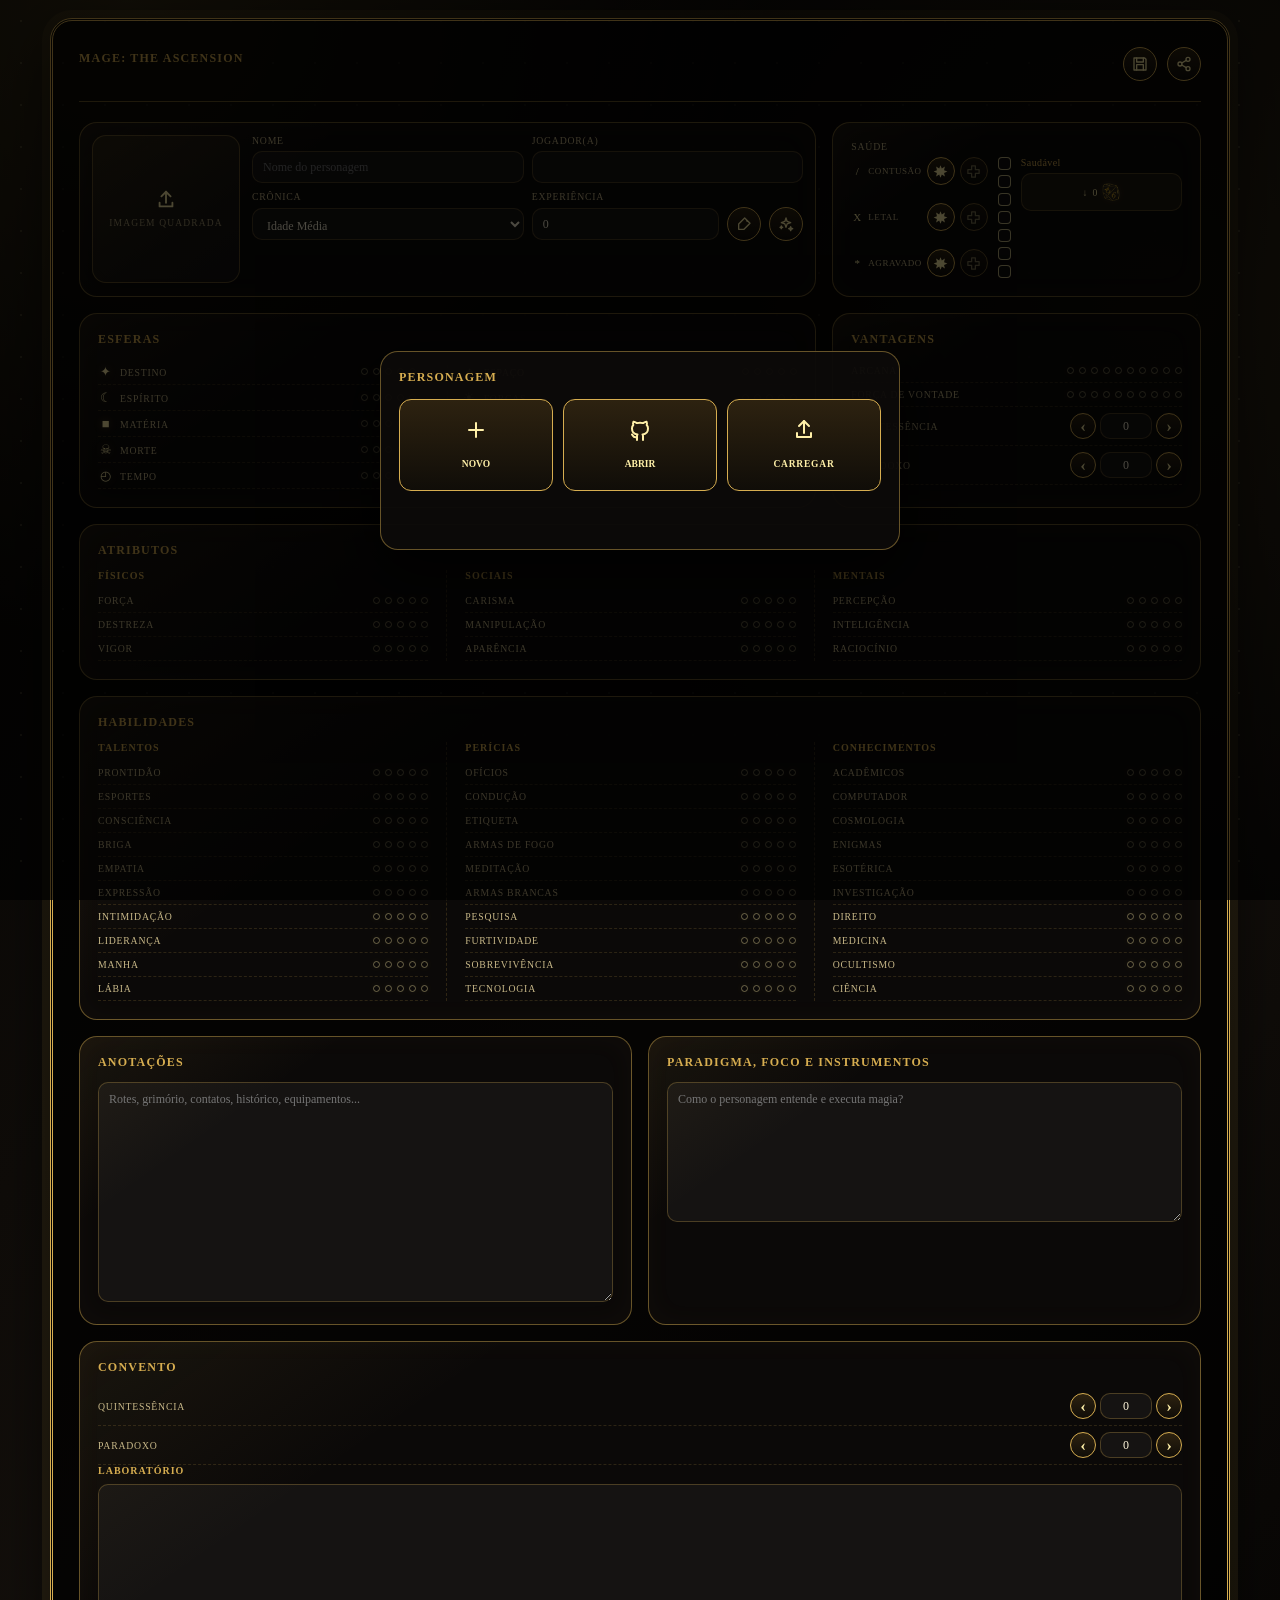
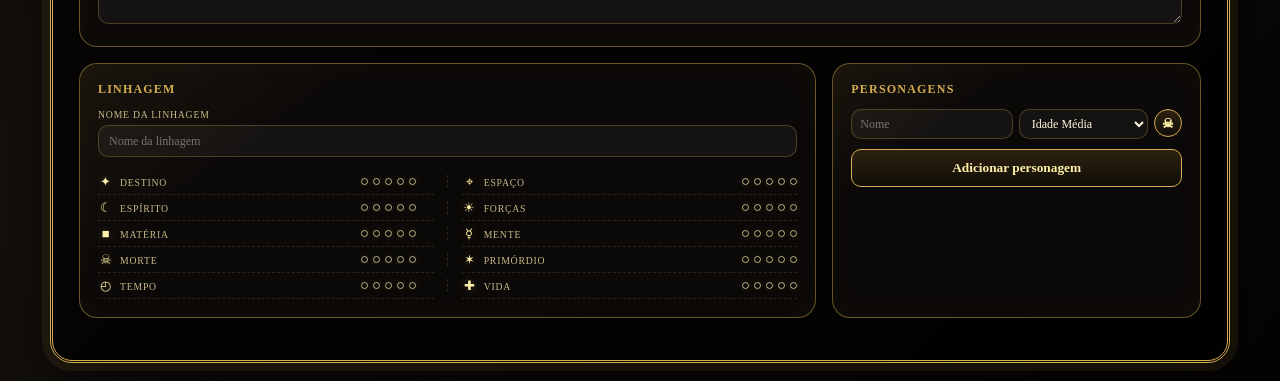
==== index.html @ 2464c5c6 "add squared image" ====
<!DOCTYPE html>
<html lang="pt-BR">
<head>
  <meta charset="UTF-8" />
  <meta name="viewport" content="width=device-width, initial-scale=1.0" />
  <title>Ficha Editável - Mage: The Ascension</title>
  <link rel="stylesheet" href="style.css" />
</head>
<body>
  <main class="sheet" id="sheet">
    <header class="hero">
      <div>
        <h2>Mage: The Ascension</h2>
      </div>
      <div class="actions no-print">
        <button id="saveBtn" class="icon-btn" type="button" aria-label="Salvar ficha" title="Salvar ficha">
          <svg viewBox="0 0 24 24" aria-hidden="true">
            <path d="M5 3h14l2 2v16H3V3h2z"></path>
            <path d="M7 3v6h10V3"></path>
            <path d="M7 21v-8h10v8"></path>
          </svg>
        </button>
        <button id="githubUploadBtn" class="icon-btn" type="button" aria-label="Enviar para GitHub" title="Enviar para GitHub">
          <svg viewBox="0 0 24 24" aria-hidden="true">
            <circle cx="18" cy="5" r="3"></circle>
            <circle cx="6" cy="12" r="3"></circle>
            <circle cx="18" cy="19" r="3"></circle>
            <path d="m8.6 10.5 6.8-4"></path>
            <path d="m8.6 13.5 6.8 4"></path>
          </svg>
        </button>
        <button id="commitAiPreviewBtn" class="icon-btn ai-preview-action" type="button" aria-label="Confirmar alterações sugeridas" title="Confirmar alterações sugeridas" hidden>
          <svg viewBox="0 0 24 24" aria-hidden="true">
            <path d="M20 6 9 17l-5-5"></path>
          </svg>
        </button>
        <button id="rollbackAiPreviewBtn" class="icon-btn ai-preview-action" type="button" aria-label="Desfazer alterações sugeridas" title="Desfazer alterações sugeridas" hidden>
          <svg viewBox="0 0 24 24" aria-hidden="true">
            <path d="M3 7v6h6"></path>
            <path d="M21 17a9 9 0 0 0-15-6.7L3 13"></path>
          </svg>
        </button>
        <!-- <button id="clearBtn" type="button">Limpar</button> -->
      </div>
    </header>

    <section class="grid identity-health">
      <div class="panel identity">
        <section class="character-photo" aria-label="Imagem quadrada do personagem">
          <div id="characterImagePicker" class="character-photo-frame" role="button" tabindex="0" aria-label="Enviar imagem do personagem" title="Enviar imagem do personagem">
            <img id="characterImagePreview" alt="Imagem do personagem" hidden />
            <span id="characterImagePlaceholder" class="character-image-placeholder" aria-hidden="true">
              <svg viewBox="0 0 24 24" aria-hidden="true">
                <path d="M12 3v12"></path>
                <path d="m7 8 5-5 5 5"></path>
                <path d="M5 15v4h14v-4"></path>
              </svg>
              <span>Imagem quadrada</span>
            </span>
            <button id="removeCharacterImageBtn" class="character-photo-remove no-print" type="button" aria-label="Remover imagem" aria-controls="characterImageRemoveModal" title="Remover imagem" hidden>×</button>
          </div>
          <input id="characterImageInput" class="character-photo-input" type="file" accept="image/*" />
        </section>
        <div class="identity-fields">
          <label>Nome<input data-field="identity.name" placeholder="Nome do personagem" required /></label>
          <label>Jogador(a)<input data-field="identity.player" /></label>
          <label>Crônica
            <select data-field="identity.chronicle">
              <option value="Idade Média">Idade Média</option>
              <option value="Urbana">Urbano</option>
              <option value="Futurista">Futurista</option>
            </select>
          </label>
          <label><span id="resourceLabel">Experiência</span>
            <span class="experience-control">
              <input id="experienceInput" data-field="identity.experience" data-number-default="0" type="number" min="0" step="1" value="0" inputmode="numeric" />
              <button id="levelEditBtn" class="icon-btn level-edit-btn no-print" type="button" aria-label="Editar níveis" title="Editar níveis">
                <svg viewBox="0 0 24 24" aria-hidden="true">
                  <path d="m12 20 9-9-8-8-9 9v8h8z"></path>
                  <path d="m16 7 1 1"></path>
                </svg>
              </button>
              <button id="aiIntegrationBtn" class="icon-btn ai-integration-btn no-print" type="button" aria-label="Integração de IA" title="Integração de IA">
                <svg viewBox="0 0 24 24" aria-hidden="true">
                  <path d="M12 3l1.7 5.2L19 10l-5.3 1.8L12 17l-1.7-5.2L5 10l5.3-1.8L12 3z"></path>
                  <path d="M19 16l.7 2.1L22 19l-2.3.9L19 22l-.7-2.1L16 19l2.3-.9L19 16z"></path>
                  <path d="M5 15l.5 1.5L7 17l-1.5.5L5 19l-.5-1.5L3 17l1.5-.5L5 15z"></path>
                </svg>
              </button>
            </span>
          </label>
        </div>
      </div>
      <div class="panel health-panel">
      <label><span class="health-title">Saúde</span>
        <span class="health-control">
          <span id="healthDamageButtons" class="health-damage-buttons no-print"></span>
          <span id="healthBoxes" class="health-boxes" aria-label="Dano de saude"></span>
          <span class="health-summary">
            <span id="healthStatus" class="health-status">Saudável</span>
            <span id="healthPenalty" class="health-penalty">0</span>
          </span>
        </span>
      </label>
      </div>
    </section>

    <section class="panel creation-panel no-print" id="creationPanel" hidden>
      <h2>Criação</h2>
      <div class="creation-controls">
        <label>Atributos Primária<select id="attributePrimary" data-priority-kind="attributes" data-priority-rank="primary"></select></label>
        <label>Atributos Secundária<select id="attributeSecondary" data-priority-kind="attributes" data-priority-rank="secondary"></select></label>
        <label>Atributos Terciária<select id="attributeTertiary" data-priority-kind="attributes" data-priority-rank="tertiary"></select></label>
        <label>Habilidades Primário<select id="abilityPrimary" data-priority-kind="abilities" data-priority-rank="primary"></select></label>
        <label>Habilidades Secundário<select id="abilitySecondary" data-priority-kind="abilities" data-priority-rank="secondary"></select></label>
        <label>Habilidades Terciário<select id="abilityTertiary" data-priority-kind="abilities" data-priority-rank="tertiary"></select></label>
      </div>
      <div class="creation-summary" id="creationSummary"></div>
    </section>

    <section class="grid spheres-advantages">
      <div class="panel">
        <h2>Esferas</h2>
        <div class="sphere-grid">
          <div data-dots="spheres.fate" data-label="Destino"></div>
          <div data-dots="spheres.space" data-label="Espaço"></div>
          <div data-dots="spheres.spirit" data-label="Espírito"></div>
          <div data-dots="spheres.forces" data-label="Forças"></div>
          <div data-dots="spheres.matter" data-label="Matéria"></div>
          <div data-dots="spheres.mind" data-label="Mente"></div>
          <div data-dots="spheres.death" data-label="Morte"></div>
          <div data-dots="spheres.prime" data-label="Primórdio"></div>
          <div data-dots="spheres.time" data-label="Tempo"></div>
          <div data-dots="spheres.life" data-label="Vida"></div>
        </div>
      </div>
      <div class="panel">
        <h2>Vantagens</h2>
        <div data-dots="advantages.arcana" data-label="Arcana" data-max="10"></div>
        <div data-dots="advantages.willpower" data-label="Força de Vontade" data-max="10"></div>
        <label class="number-row">
          <span class="dot-label" title="Energia mágica primordial usada para alimentar efeitos.">Quintessência</span>
          <span class="number-stepper">
            <button class="stepper-btn" type="button" data-stepper="down" data-target="advantages.quintessence" aria-label="Diminuir Quintessência">‹</button>
            <input data-field="advantages.quintessence" data-number-default="0" type="number" min="0" max="20" step="1" value="0" inputmode="numeric" />
            <button class="stepper-btn" type="button" data-stepper="up" data-target="advantages.quintessence" aria-label="Aumentar Quintessência">›</button>
          </span>
        </label>
        <label class="number-row">
          <span class="dot-label" title="Acúmulo da reação da realidade contra magia impossível.">Paradoxo</span>
          <span class="number-stepper">
            <button class="stepper-btn" type="button" data-stepper="down" data-target="advantages.paradox" aria-label="Diminuir Paradoxo">‹</button>
            <input data-field="advantages.paradox" data-number-default="0" type="number" min="0" max="20" step="1" value="0" inputmode="numeric" />
            <button class="stepper-btn" type="button" data-stepper="up" data-target="advantages.paradox" aria-label="Aumentar Paradoxo">›</button>
          </span>
        </label>
      </div>
    </section>

    <section class="panel attributes-panel">
      <h2>Atributos</h2>
      <div class="attribute-columns">
        <div class="attribute-column">
          <h3>Físicos</h3>
          <div data-dots="attributes.strength" data-label="Força"></div>
          <div data-dots="attributes.dexterity" data-label="Destreza"></div>
          <div data-dots="attributes.stamina" data-label="Vigor"></div>
        </div>
        <div class="attribute-column">
          <h3>Sociais</h3>
          <div data-dots="attributes.charisma" data-label="Carisma"></div>
          <div data-dots="attributes.manipulation" data-label="Manipulação"></div>
          <div data-dots="attributes.appearance" data-label="Aparência"></div>
        </div>
        <div class="attribute-column">
          <h3>Mentais</h3>
          <div data-dots="attributes.perception" data-label="Percepção"></div>
          <div data-dots="attributes.intelligence" data-label="Inteligência"></div>
          <div data-dots="attributes.wits" data-label="Raciocínio"></div>
        </div>
      </div>
    </section>

    <section class="panel abilities-panel">
      <h2>Habilidades</h2>
      <div class="ability-columns">
        <div class="ability-column">
          <h3>Talentos</h3>
          <div data-dots="abilities.alertness" data-label="Prontidão"></div>
          <div data-dots="abilities.athletics" data-label="Esportes"></div>
          <div data-dots="abilities.awareness" data-label="Consciência"></div>
          <div data-dots="abilities.brawl" data-label="Briga"></div>
          <div data-dots="abilities.empathy" data-label="Empatia"></div>
          <div data-dots="abilities.expression" data-label="Expressão"></div>
          <div data-dots="abilities.intimidation" data-label="Intimidação"></div>
          <div data-dots="abilities.leadership" data-label="Liderança"></div>
          <div data-dots="abilities.streetwise" data-label="Manha"></div>
          <div data-dots="abilities.subterfuge" data-label="Lábia"></div>
        </div>
        <div class="ability-column">
          <h3>Perícias</h3>
          <div data-dots="abilities.crafts" data-label="Ofícios"></div>
          <div data-dots="abilities.drive" data-label="Condução"></div>
          <div data-dots="abilities.etiquette" data-label="Etiqueta"></div>
          <div data-dots="abilities.firearms" data-label="Armas de Fogo"></div>
          <div data-dots="abilities.meditation" data-label="Meditação"></div>
          <div data-dots="abilities.melee" data-label="Armas Brancas"></div>
          <div data-dots="abilities.research" data-label="Pesquisa"></div>
          <div data-dots="abilities.stealth" data-label="Furtividade"></div>
          <div data-dots="abilities.survival" data-label="Sobrevivência"></div>
          <div data-dots="abilities.technology" data-label="Tecnologia"></div>
        </div>
        <div class="ability-column">
          <h3>Conhecimentos</h3>
          <div data-dots="abilities.academics" data-label="Acadêmicos"></div>
          <div data-dots="abilities.computer" data-label="Computador"></div>
          <div data-dots="abilities.cosmology" data-label="Cosmologia"></div>
          <div data-dots="abilities.enigmas" data-label="Enigmas"></div>
          <div data-dots="abilities.esoterica" data-label="Esotérica"></div>
          <div data-dots="abilities.investigation" data-label="Investigação"></div>
          <div data-dots="abilities.law" data-label="Direito"></div>
          <div data-dots="abilities.medicine" data-label="Medicina"></div>
          <div data-dots="abilities.occult" data-label="Ocultismo"></div>
          <div data-dots="abilities.science" data-label="Ciência"></div>
        </div>
      </div>
    </section>

    <section class="grid two">
      <div class="panel">
        <h2>Anotações</h2>
        <textarea class="large" data-field="notes" placeholder="Rotes, grimório, contatos, histórico, equipamentos..."></textarea>
      </div>
      <div class="panel">
        <h2>Paradigma, Foco e Instrumentos</h2>
        <textarea data-field="magicFocus" placeholder="Como o personagem entende e executa magia?"></textarea>
      </div>
    </section>

    <section class="panel">
      <h2>Convento</h2>
      <label class="number-row">
        <span class="dot-label" title="Energia mágica primordial usada para alimentar efeitos.">Quintessência</span>
        <span class="number-stepper">
          <button class="stepper-btn" type="button" data-stepper="down" data-target="advantages.quintessence" aria-label="Diminuir Quintessência">‹</button>
          <input data-field="advantages.quintessence" data-number-default="0" type="number" min="0" max="20" step="1" value="0" inputmode="numeric" />
          <button class="stepper-btn" type="button" data-stepper="up" data-target="advantages.quintessence" aria-label="Aumentar Quintessência">›</button>
        </span>
      </label>
      <label class="number-row">
        <span class="dot-label" title="Acúmulo da reação da realidade contra magia impossível.">Paradoxo</span>
        <span class="number-stepper">
          <button class="stepper-btn" type="button" data-stepper="down" data-target="advantages.paradox" aria-label="Diminuir Paradoxo">‹</button>
          <input data-field="advantages.paradox" data-number-default="0" type="number" min="0" max="20" step="1" value="0" inputmode="numeric" />
          <button class="stepper-btn" type="button" data-stepper="up" data-target="advantages.paradox" aria-label="Aumentar Paradoxo">›</button>
        </span>
      </label>
      <h3>Laboratório</h3>
      <textarea data-field="lab"></textarea>
    </section>
    <section class="grid lineage-section">
      <div class="panel">
        <h2>Linhagem</h2>
        <label>Nome da Linhagem<input id="lineageNameInput" data-lineage-field="name" placeholder="Nome da linhagem" /></label>
        <div class="lineage-sphere-grid" id="lineageSphereGrid">
          <div data-lineage-dots="fate" data-label="Destino"></div>
          <div data-lineage-dots="space" data-label="Espaço"></div>
          <div data-lineage-dots="spirit" data-label="Espírito"></div>
          <div data-lineage-dots="forces" data-label="Forças"></div>
          <div data-lineage-dots="matter" data-label="Matéria"></div>
          <div data-lineage-dots="mind" data-label="Mente"></div>
          <div data-lineage-dots="death" data-label="Morte"></div>
          <div data-lineage-dots="prime" data-label="Primórdio"></div>
          <div data-lineage-dots="time" data-label="Tempo"></div>
          <div data-lineage-dots="life" data-label="Vida"></div>
        </div>
      </div>
      <div class="panel">
        <h2>Personagens</h2>
        <div class="lineage-members" id="lineageMembers"></div>
        <button id="addLineageMemberBtn" class="lineage-add-btn no-print" type="button">Adicionar personagem</button>
      </div>
    </section>
  </main>

  <div class="autosave-indicator no-print" id="autosaveIndicator" hidden>
    <span id="autosaveCountdown">Autosave inativo</span>
    <span id="autosaveFeedback"></span>
  </div>

  <div class="modal-backdrop no-print" id="sheetModal" hidden>
    <div class="modal" role="dialog" aria-modal="true" aria-labelledby="sheetModalTitle">
      <header class="modal-header">
        <h2 id="sheetModalTitle">Fichas</h2>
        <button id="closeSheetModal" class="icon-btn modal-close" type="button" aria-label="Fechar" title="Fechar">
          <svg viewBox="0 0 24 24" aria-hidden="true">
            <path d="M18 6 6 18"></path>
            <path d="m6 6 12 12"></path>
          </svg>
        </button>
      </header>
      <div class="sheet-list" id="sheetList"></div>
      <p class="modal-status" id="sheetModalStatus"></p>
    </div>
  </div>

  <div class="modal-backdrop no-print" id="startModal">
    <div class="modal start-modal" role="dialog" aria-modal="true" aria-labelledby="startModalTitle">
      <header class="modal-header">
        <h2 id="startModalTitle">Personagem</h2>
      </header>
      <div class="start-actions">
        <button id="newCharacterBtn" class="start-action-btn" type="button" aria-label="Novo personagem" title="Novo personagem">
          <svg viewBox="0 0 24 24" aria-hidden="true">
            <path d="M12 5v14"></path>
            <path d="M5 12h14"></path>
          </svg>
          <span>NOVO</span>
        </button>
        <button id="loadGitSheetsBtn" class="start-action-btn" type="button" aria-label="Abrir personagem" title="Carregar da pasta fichas no GitHub">
          <svg viewBox="0 0 24 24" aria-hidden="true">
            <path d="M9 19c-4 1.5-4-2-5-2.5"></path>
            <path d="M15 22v-3.5c0-1 .1-1.4-.5-2 2.8-.3 5.5-1.4 5.5-6A4.6 4.6 0 0 0 18.7 7a4.2 4.2 0 0 0-.1-3.2s-1.1-.3-3.5 1.3a12.3 12.3 0 0 0-6.2 0C6.5 3.5 5.4 3.8 5.4 3.8A4.2 4.2 0 0 0 5.3 7 4.6 4.6 0 0 0 4 10.5c0 4.6 2.7 5.7 5.5 6-.6.6-.6 1.2-.5 2V22"></path>
          </svg>
          <span>ABRIR</span>
        </button>
        <label class="start-action-btn file-btn" aria-label="Carregar personagem" title="Carregar personagem">
          <svg viewBox="0 0 24 24" aria-hidden="true">
            <path d="M12 3v12"></path>
            <path d="m7 8 5-5 5 5"></path>
            <path d="M5 15v4h14v-4"></path>
          </svg>
          <span>Carregar</span>
          <input id="localSheetInput" type="file" accept="application/json,.json" />
        </label>
      </div>
      <div class="sheet-list" id="gitSheetList"></div>
      <p class="modal-status" id="startModalStatus"></p>
    </div>
  </div>

  <div class="modal-backdrop no-print" id="githubModal" hidden>
    <div class="modal" role="dialog" aria-modal="true" aria-labelledby="githubModalTitle">
      <header class="modal-header">
        <h2 id="githubModalTitle">Upload GitHub</h2>
        <button id="closeGithubModal" class="icon-btn modal-close" type="button" aria-label="Fechar" title="Fechar">
          <svg viewBox="0 0 24 24" aria-hidden="true">
            <path d="M18 6 6 18"></path>
            <path d="m6 6 12 12"></path>
          </svg>
        </button>
      </header>
      <form class="github-form" id="githubForm">
        <label>Usuario GitHub<input id="githubUser" autocomplete="username" required /></label>
        <label>PAT<input id="githubPat" type="password" autocomplete="off" required /></label>
        <label>Repositorio<input id="githubRepo" value="uneluneravie/mage-ascension" required /></label>
        <label>Branch<input id="githubBranch" value="main" required /></label>
        <label>Pasta das fichas<input id="githubSheetsPath" value="fichas" required /></label>
        <button id="githubSubmitBtn" type="submit">Enviar ficha</button>
      </form>
      <p class="modal-status" id="githubModalStatus"></p>
    </div>
  </div>

  <div class="modal-backdrop no-print" id="aiModal" hidden>
    <div class="modal ai-modal" role="dialog" aria-modal="true" aria-labelledby="aiModalTitle">
      <header class="modal-header">
        <h2 id="aiModalTitle">Integração de IA</h2>
        <button id="closeAiModal" class="icon-btn modal-close" type="button" aria-label="Fechar" title="Fechar">
          <svg viewBox="0 0 24 24" aria-hidden="true">
            <path d="M18 6 6 18"></path>
            <path d="m6 6 12 12"></path>
          </svg>
        </button>
      </header>
      <form class="ai-form" id="aiForm">
        <div id="aiQuestionPanel" class="ai-question-panel">
          <label>Quando você imagina seu personagem resolvendo um problema, o que ele faz primeiro?
            <em>Usa magia? Conversa? Investiga? Invade sistemas? Parte para ação física? etc.</em>
            <textarea maxlength="200" data-ai-question="problemApproach"></textarea>
          </label>
          <label>Que tipo de cena você gostaria de protagonizar com mais frequência?
            <em>Confrontos mágicos, Mistérios ocultos, Política entre magos, Exploração da Umbra, Pesquisa e criação de rituais.</em>
            <textarea maxlength="200" data-ai-question="scenePreference"></textarea>
          </label>
          <label>O que seu personagem ainda não consegue fazer hoje, mas você gostaria que conseguisse?
            <em>Teletransportar-se, Ler pensamentos, Curar aliados, Invocar espíritos, Manipular sorte etc.</em>
            <textarea maxlength="200" data-ai-question="desiredCapability"></textarea>
          </label>
          <label>Seu personagem quer ser mais poderoso ou mais versátil?
            <em>Mais poderoso → subir Arcana e Sphere principal. Mais versátil → abrir novas Esferas, Habilidades e Backgrounds.</em>
            <select data-ai-question="powerOrVersatility">
              <option value="Mais poderoso">Mais poderoso</option>
              <option value="Mais versátil">Mais versátil</option>
            </select>
          </label>
          <label>Qual é a maior fraqueza do personagem atualmente?
            <em>Falta de poder mágico? Pouca resistência mental? Dificuldade social? Pouco conhecimento? Falta de recursos e contatos? etc.</em>
            <textarea maxlength="200" data-ai-question="currentWeakness"></textarea>
          </label>
          <div class="ai-actions">
            <button id="generateAiPromptBtn" type="submit">1. Gerar prompt</button>
            <button id="copyAiPromptBtn" type="button">2. Copiar prompt</button>
            <button id="receiveAiJsonBtn" type="button">3. Receber JSON</button>
          </div>
          <textarea id="aiPromptOutput" class="ai-prompt-output" readonly placeholder="O prompt gerado aparecerá aqui. Ele deve ser enviado para a sua IA de preferência :) O resultado deve ser um JSON, a ser colado na etapa 3."></textarea>
        </div>
        <div id="aiResultPanel" class="ai-result-panel" hidden>
          <label>JSON retornado pela IA
            <textarea id="aiJsonInput" class="ai-json-input" placeholder="Cole aqui o JSON retornado pela IA."></textarea>
          </label>
          <div class="ai-actions">
            <button id="previewAiJsonBtn" type="button">Pré-visualizar na ficha</button>
            <button id="backToAiQuestionsBtn" type="button">Voltar às perguntas</button>
          </div>
        </div>
        <p class="modal-status" id="aiModalStatus"></p>
      </form>
    </div>
  </div>


  <div class="modal-backdrop no-print" id="characterImageRemoveModal" hidden>
    <div class="modal" role="dialog" aria-modal="true" aria-labelledby="characterImageRemoveModalTitle">
      <header class="modal-header">
        <h2 id="characterImageRemoveModalTitle">Remover imagem</h2>
        <button id="closeCharacterImageRemoveModal" class="icon-btn modal-close" type="button" aria-label="Fechar" title="Fechar">
          <svg viewBox="0 0 24 24" aria-hidden="true">
            <path d="M18 6 6 18"></path>
            <path d="m6 6 12 12"></path>
          </svg>
        </button>
      </header>
      <p class="modal-status">Remover a imagem ativa deste personagem?</p>
      <div class="ai-actions">
        <button id="confirmCharacterImageRemoveBtn" type="button">Confirmar</button>
        <button id="cancelCharacterImageRemoveBtn" type="button">Cancelar</button>
      </div>
    </div>
  </div>

  <div class="modal-backdrop no-print" id="lineageDeathModal" hidden>
    <div class="modal" role="dialog" aria-modal="true" aria-labelledby="lineageDeathModalTitle">
      <header class="modal-header">
        <h2 id="lineageDeathModalTitle">Confirmar morte</h2>
        <button id="closeLineageDeathModal" class="icon-btn modal-close" type="button" aria-label="Fechar" title="Fechar">
          <svg viewBox="0 0 24 24" aria-hidden="true">
            <path d="M18 6 6 18"></path>
            <path d="m6 6 12 12"></path>
          </svg>
        </button>
      </header>
      <p class="modal-status">Marcar este personagem como morto?</p>
      <div class="ai-actions">
        <button id="confirmLineageDeathBtn" type="button">Confirmar</button>
        <button id="cancelLineageDeathBtn" type="button">Cancelar</button>
      </div>
    </div>
  </div>

  <script src="prompt.js"></script>
  <script src="app.js"></script>
</body>
</html>
---- style.css ----
:root {
  --bg: #080605;
  --panel: rgba(12, 10, 9, .92);
  --gold: #d6ad50;
  --gold-2: #fff0a8;
  --arcane-purple: #d96cff;
  --muted: #c9b989;
  --line: rgba(214, 173, 80, .45);
  --field: rgba(255,255,255,.045);
}
* { box-sizing: border-box; }
[hidden] { display: none !important; }
body {
  margin: 0;
  min-height: 100vh;
  color: #f6ead0;
  background:
    radial-gradient(circle at 10% 0%, rgba(214,173,80,.22), transparent 28%),
    radial-gradient(circle at 90% 15%, rgba(214,173,80,.14), transparent 30%),
    linear-gradient(135deg, #050403, #14100c 55%, #050403);
  font-family: Georgia, 'Times New Roman', serif;
  font-size: 12px;
}
body::before {
  content: "";
  position: fixed;
  inset: 0;
  pointer-events: none;
  background-image: radial-gradient(var(--gold-2) .8px, transparent .8px);
  background-size: 42px 42px;
  opacity: .17;
}
.sheet {
  width: min(1180px, calc(100% - 28px));
  margin: 18px auto;
  padding: 26px;
  border: 3px double var(--gold);
  border-radius: 22px;
  background: rgba(0,0,0,.72);
  box-shadow: 0 0 0 8px rgba(214,173,80,.08), 0 20px 60px rgba(0,0,0,.65);
  position: relative;
}
.autosave-indicator {
  position: fixed;
  right: 16px;
  bottom: 16px;
  z-index: 8;
  display: grid;
  gap: 3px;
  min-width: 160px;
  border: 1px solid var(--line);
  border-radius: 12px;
  padding: 9px 10px;
  color: var(--gold-2);
  background: rgba(12, 10, 9, .94);
  box-shadow: 0 10px 30px rgba(0,0,0,.45);
  font-size: 10px;
  text-align: right;
}
.autosave-indicator[hidden] { display: none; }
#autosaveFeedback {
  min-height: 12px;
  color: #bfe8a8;
}
#autosaveFeedback.is-error {
  color: #ffb4a8;
}
.sheet::after { bottom: -18px; left: 18px; transform: rotate(180deg); }
.hero {
  display: flex;
  justify-content: space-between;
  gap: 18px;
  align-items: center;
  padding-bottom: 20px;
  border-bottom: 1px solid var(--line);
  margin-bottom: 20px;
}
.kicker { color: var(--gold-2); letter-spacing: .28em; text-transform: uppercase; margin: 0 0 6px; font-size: 9px; }
h1 { margin: 0; font-size: clamp(22.5px, 3.75vw, 42px); color: var(--gold); text-shadow: 0 0 18px rgba(214,173,80,.2); }
h2 { margin: 0 0 12px; color: var(--gold); font-size: 12px; text-transform: uppercase; letter-spacing: .1em; }
.actions { display: flex; gap: 10px; flex-wrap: wrap; justify-content: flex-end; }
button, .file-btn {
  border: 1px solid var(--gold);
  background: linear-gradient(#2d2210, #100d08);
  color: var(--gold-2);
  padding: 10px 14px;
  border-radius: 999px;
  cursor: pointer;
  font-family: inherit;
  font-weight: bold;
}
.icon-btn {
  width: 34px;
  height: 34px;
  display: grid;
  place-items: center;
  padding: 0;
}
.icon-btn svg {
  width: 16px;
  height: 16px;
  fill: none;
  stroke: currentColor;
  stroke-linecap: round;
  stroke-linejoin: round;
  stroke-width: 2;
}
.ai-preview-action {
  color: var(--arcane-purple);
  border-color: var(--arcane-purple);
  box-shadow: 0 0 14px rgba(217,108,255,.28);
}
.file-btn input { display: none; }
.grid { display: grid; gap: 16px; margin: 16px 0; }
.three { grid-template-columns: repeat(3, 1fr); }
.two { grid-template-columns: repeat(2, 1fr); }
.identity-health { grid-template-columns: minmax(0, 2fr) minmax(280px, 1fr); }
.spheres-advantages { grid-template-columns: 2fr 1fr; }
.lineage-section { grid-template-columns: 2fr 1fr; }
.panel {
  border: 1px solid var(--line);
  border-radius: 18px;
  background: linear-gradient(145deg, rgba(214,173,80,.07), transparent 28%), var(--panel);
  padding: 18px;
  box-shadow: inset 0 0 30px rgba(214,173,80,.03);
  position: relative;
}
.identity {
  display: grid;
  grid-template-columns: minmax(118px, 148px) minmax(0, 1fr);
  gap: 12px;
  align-items: start;
  padding: 12px;
}
.identity-fields {
  display: grid;
  grid-template-columns: repeat(2, minmax(0, 1fr));
  gap: 8px;
  min-width: 0;
}
.character-photo {
  display: grid;
}
.character-photo-frame {
  aspect-ratio: 1 / 1;
  width: 100%;
  display: grid;
  place-items: center;
  overflow: hidden;
  position: relative;
  border: 1px solid rgba(214,173,80,.36);
  border-radius: 14px;
  padding: 0;
  background: linear-gradient(145deg, rgba(214,173,80,.1), rgba(255,255,255,.035));
  color: rgba(201,185,137,.78);
  font-family: inherit;
  font-size: 9.5px;
  font-weight: normal;
  letter-spacing: .12em;
  line-height: 1.25;
  text-align: center;
  text-transform: uppercase;
  cursor: pointer;
}
.character-photo-frame:hover,
.character-photo-frame:focus-visible {
  border-color: var(--gold-2);
  box-shadow: 0 0 0 3px rgba(214,173,80,.15);
}
.character-photo-frame img {
  width: 100%;
  height: 100%;
  object-fit: cover;
}
.character-image-placeholder {
  display: grid;
  place-items: center;
  gap: 7px;
  padding: 10px;
}
.character-image-placeholder svg {
  width: 22px;
  height: 22px;
  fill: none;
  stroke: var(--gold-2);
  stroke-linecap: round;
  stroke-linejoin: round;
  stroke-width: 2;
}
.character-photo-remove {
  position: absolute;
  top: 6px;
  right: 6px;
  z-index: 2;
  width: 26px;
  height: 26px;
  display: grid;
  place-items: center;
  border: 1px solid rgba(255,230,180,.72);
  border-radius: 50%;
  padding: 0;
  color: #fff7dc;
  background: rgba(35, 10, 10, .88);
  font-family: inherit;
  font-size: 18px;
  font-weight: normal;
  line-height: 1;
  opacity: 0;
  transition: opacity .15s ease;
}
.character-photo-frame.has-image:hover .character-photo-remove,
.character-photo-frame.has-image:focus-within .character-photo-remove,
.character-photo-remove:focus-visible {
  opacity: 1;
}
.character-photo-remove:focus-visible {
  border-color: var(--gold-2);
  box-shadow: 0 0 0 3px rgba(214,173,80,.18);
}
.character-photo-input {
  display: none;
}
.creation-panel[hidden] { display: none; }
.creation-panel { margin: 16px 0; }
.creation-controls {
  display: grid;
  grid-template-columns: repeat(3, 1fr);
  gap: 10px;
}
.creation-summary {
  display: flex;
  flex-wrap: wrap;
  gap: 8px;
  margin-top: 12px;
  color: var(--gold-2);
  font-size: 10px;
}
.creation-summary span {
  border: 1px solid rgba(214,173,80,.28);
  border-radius: 10px;
  padding: 6px 8px;
  background: rgba(214,173,80,.06);
}
.attributes-panel,
.abilities-panel { margin: 16px 0; }
.attribute-columns,
.ability-columns {
  display: grid;
  grid-template-columns: repeat(3, 1fr);
  gap: 18px;
}
.attribute-column,
.ability-column {
  min-width: 0;
  border-right: 1px dashed rgba(214,173,80,.18);
  padding-right: 18px;
}
.attribute-column:last-child,
.ability-column:last-child {
  border-right: 0;
  padding-right: 0;
}
h3 {
  margin: 0 0 8px;
  color: var(--gold);
  font-size: 10px;
  text-transform: uppercase;
  letter-spacing: .1em;
}
label { display: grid; gap: 5px; color: var(--muted); font-size: 9.75px; text-transform: uppercase; letter-spacing: .08em; }
input, textarea, select {
  width: 100%;
  color: #fff7dc;
  background: var(--field);
  border: 1px solid rgba(214,173,80,.28);
  border-radius: 10px;
  padding: 9px 10px;
  outline: none;
  font: 12px Georgia, 'Times New Roman', serif;
}
input, select {
  height: 32px;
}
input:focus, textarea:focus, select:focus { border-color: var(--gold-2); box-shadow: 0 0 0 3px rgba(214,173,80,.15); }
select option {
  color: #100d08;
  background: #fff7dc;
}
.ai-suggested-field,
.ai-suggested-field:disabled {
  color: #f8dcff;
  border-color: var(--arcane-purple);
  background: rgba(80, 18, 110, .42);
  opacity: 1;
  box-shadow: 0 0 0 2px rgba(217,108,255,.16), inset 0 0 18px rgba(217,108,255,.12);
}
textarea { min-height: 140px; resize: vertical; }
textarea.large { min-height: 220px; }
.health-title {
  display: inline-flex;
  align-items: baseline;
  gap: 7px;
}
.health-status {
  color: var(--gold);
  font-size: 10px;
  letter-spacing: .04em;
  text-transform: none;
}
.health-control {
  display: grid;
  grid-template-columns: max-content max-content minmax(96px, 1fr);
  gap: 10px;
  align-items: start;
}
.health-damage-buttons {
  display: grid;
  gap: 18px;
}
.health-type-actions {
  display: grid;
  grid-template-columns: minmax(64px, 1fr) 28px 28px;
  gap: 5px;
  align-items: center;
}
.health-type-label {
  display: inline-flex;
  align-items: center;
  gap: 5px;
  color: var(--muted);
  font-size: 9px;
  line-height: 1;
  text-transform: uppercase;
  letter-spacing: .06em;
  cursor: help;
}
.health-type-symbol {
  width: 12px;
  display: inline-grid;
  place-items: center;
  color: var(--gold-2);
  font-size: 11px;
  line-height: 1;
  text-transform: none;
  letter-spacing: 0;
}
.health-damage-btn,
.health-heal-btn {
  width: 28px;
  height: 28px;
  display: grid;
  place-items: center;
  padding: 0;
  border-radius: 50%;
  line-height: 1;
}
.health-damage-btn svg,
.health-heal-btn svg {
  width: 15px;
  height: 15px;
  fill: none;
  stroke: currentColor;
  stroke-linecap: round;
  stroke-linejoin: round;
  stroke-width: 2;
}
.health-damage-btn svg path {
  fill: currentColor;
  stroke: none;
}
.health-heal-btn svg path {
  fill: none;
  stroke: currentColor;
  stroke-width: 2;
}
.health-heal-btn:disabled {
  cursor: default;
  opacity: .45;
}
.health-boxes {
  display: grid;
  gap: 5px;
  align-items: start;
}
.health-box {
  width: 13px;
  height: 13px;
  display: grid;
  place-items: center;
  flex: 0 0 13px;
  color: #fff7dc;
  border: 1px solid rgba(255,240,168,.72);
  border-radius: 4px;
  background: rgba(255,255,255,.025);
  font-size: 8px;
  font-weight: bold;
  line-height: 1;
  text-transform: none;
  letter-spacing: 0;
  pointer-events: none;
  user-select: none;
}
.health-control.ai-suggested {
  filter: drop-shadow(0 0 8px rgba(217,108,255,.36));
}
.health-control.ai-suggested .health-box.is-filled {
  color: #f8dcff;
  border-color: var(--arcane-purple);
  background: rgba(80, 18, 110, .42);
}
.health-summary {
  display: grid;
  gap: 5px;
  align-content: start;
}
.health-penalty {
  min-width: 96px;
  color: var(--gold-2);
  border: 1px solid rgba(214,173,80,.28);
  border-radius: 10px;
  padding: 9px 10px;
  background: rgba(214,173,80,.08);
  text-align: center;
  text-transform: none;
  letter-spacing: 0;
  white-space: nowrap;
  display: inline-flex;
  align-items: center;
  justify-content: center;
  gap: 5px;
}
.health-penalty.is-blocked {
  min-width: 128px;
}
.health-dice {
  width: 18px;
  height: 18px;
  object-fit: contain;
  filter: drop-shadow(0 0 4px rgba(255, 240, 168, .35));
}
.experience-control {
  display: grid;
  grid-template-columns: minmax(0, 1fr) 34px 34px;
  gap: 8px;
  align-items: center;
}
.level-edit-btn.active {
  border-color: var(--gold-2);
  color: #100d08;
  background: var(--gold);
}
.ai-integration-btn {
  color: var(--gold-2);
}
.number-row {
  grid-template-columns: minmax(120px, 1fr) auto;
  gap: 10px;
  align-items: center;
  padding: 6px 0;
  border-bottom: 1px dashed rgba(214,173,80,.16);
}
.number-stepper {
  display: grid;
  grid-template-columns: 26px 52px 26px;
  gap: 4px;
  align-items: center;
}
.number-stepper input {
  height: 26px;
  padding: 4px 6px;
  text-align: center;
  appearance: textfield;
}
.number-stepper input::-webkit-outer-spin-button,
.number-stepper input::-webkit-inner-spin-button {
  margin: 0;
  appearance: none;
}
.stepper-btn {
  width: 26px;
  height: 26px;
  display: grid;
  place-items: center;
  padding: 0;
  border-radius: 50%;
  font-size: 17px;
  line-height: 1;
}
.dot-row { display: grid; grid-template-columns: minmax(120px, 1fr) minmax(42px, auto) auto; gap: 10px; align-items: center; padding: 6px 0; border-bottom: 1px dashed rgba(214,173,80,.16); }
.dot-label { color: var(--muted); font-size: 9.75px; text-transform: uppercase; letter-spacing: .08em; cursor: help; }
.xp-cost {
  min-width: 42px;
  color: var(--gold-2);
  font-size: 9px;
  text-align: right;
  opacity: 0;
  white-space: nowrap;
}
.level-editing .xp-cost {
  opacity: 1;
}
.sphere-symbol {
  display: inline-grid;
  place-items: center;
  width: 16px;
  margin-right: 6px;
  color: var(--gold-2);
  font-size: 13px;
  line-height: 1;
  text-shadow: 0 0 8px rgba(214,173,80,.28);
}
.dots { display: flex; gap: 5px; flex-wrap: wrap; justify-content: flex-end; }
.dot {
  width: 7px; height: 7px; border-radius: 50%;
  border: 1px solid rgba(255,240,168,.72);
  background: transparent;
  cursor: pointer;
  padding: 0;
  flex: 0 0 7px;
  box-shadow: 0 0 6px rgba(214,173,80,.1);
}
.dot:disabled {
  cursor: default;
  opacity: .55;
}
.lineage-dot-row .dot:disabled {
  opacity: 1;
}
.dot.filled { background: var(--gold); }
.dot-row.ai-suggested .dot-label {
  color: #f8dcff;
  text-shadow: 0 0 10px rgba(217,108,255,.5);
}
.dot-row.ai-suggested .dot.filled {
  background: var(--arcane-purple);
  border-color: #f8dcff;
  box-shadow: 0 0 10px rgba(217,108,255,.7);
  opacity: 1;
}
.sphere-grid { display: grid; grid-template-columns: repeat(2, 1fr); gap: 0 28px; }
.lineage-sphere-grid { display: grid; grid-template-columns: repeat(2, 1fr); gap: 0 28px; margin-top: 12px; }
.sphere-grid .dot-row:nth-child(odd),
.lineage-sphere-grid .lineage-dot-row:nth-child(odd) {
  position: relative;
  border-right: 0;
  padding-right: 18px;
}
.sphere-grid .dot-row:nth-child(odd)::after,
.lineage-sphere-grid .lineage-dot-row:nth-child(odd)::after {
  content: "";
  position: absolute;
  top: 6px;
  right: -14px;
  bottom: 6px;
  border-right: 1px dashed rgba(214,173,80,.18);
}
.lineage-dot-row {
  display: grid;
  grid-template-columns: minmax(120px, 1fr) auto;
  gap: 10px;
  align-items: center;
  padding: 6px 0;
  border-bottom: 1px dashed rgba(214,173,80,.16);
}
.lineage-dot-row .dots {
  justify-content: flex-end;
}
.lineage-members {
  display: grid;
  gap: 8px;
}
.lineage-member-row {
  display: grid;
  grid-template-columns: minmax(0, 1fr) minmax(0, .8fr) 28px;
  gap: 6px;
  align-items: start;
}
.lineage-member-row input,
.lineage-member-row select {
  height: 30px;
  padding: 6px 8px;
}
.lineage-member-name {
  display: grid;
  gap: 2px;
}
.lineage-memoriam {
  color: var(--gold);
  font-size: 8px;
  line-height: 1;
  text-transform: lowercase;
  letter-spacing: .04em;
}
.lineage-death-btn {
  width: 28px;
  height: 28px;
  display: grid;
  place-items: center;
  padding: 0;
  border-radius: 50%;
  font-size: 13px;
  line-height: 1;
}
.lineage-death-btn:disabled {
  cursor: default;
  opacity: .45;
}
.lineage-add-btn {
  width: 100%;
  margin-top: 10px;
  border-radius: 10px;
}
.background-grid {
  display: grid;
  gap: 0;
  margin-bottom: 12px;
}
.modal-backdrop {
  position: fixed;
  inset: 0;
  z-index: 10;
  display: grid;
  place-items: center;
  padding: 18px;
  background: rgba(0,0,0,.7);
}
.modal-backdrop[hidden] { display: none; }
.modal {
  width: min(420px, 100%);
  max-height: min(620px, calc(100vh - 36px));
  overflow: auto;
  border: 1px solid var(--line);
  border-radius: 18px;
  background: var(--panel);
  padding: 18px;
  box-shadow: 0 20px 60px rgba(0,0,0,.7);
}
.modal-header {
  display: flex;
  align-items: center;
  justify-content: space-between;
  gap: 12px;
  margin-bottom: 14px;
}
.modal-header h2 { margin: 0; }
.modal-close {
  width: 28px;
  height: 28px;
}
.sheet-list {
  display: grid;
  gap: 8px;
}
.start-modal {
  width: min(520px, 100%);
}
.start-actions {
  display: grid;
  gap: 10px;
  grid-template-columns: repeat(3, 1fr);
}
#gitSheetList {
  margin-top: 14px;
}
.start-action-btn {
  min-height: 92px;
  display: grid;
  place-items: center;
  gap: 8px;
  padding: 14px 10px;
  border-radius: 12px;
  text-align: center;
}
.start-action-btn svg {
  width: 24px;
  height: 24px;
  fill: none;
  stroke: currentColor;
  stroke-linecap: round;
  stroke-linejoin: round;
  stroke-width: 2;
}
.start-action-btn span {
  font-size: 9.5px;
  line-height: 1.2;
}
.github-form {
  display: grid;
  gap: 10px;
}
.ai-modal {
  width: min(620px, 100%);
}
.ai-form {
  display: grid;
  gap: 12px;
}
.ai-question-panel,
.ai-result-panel {
  display: grid;
  gap: 12px;
}
.ai-question-panel[hidden],
.ai-result-panel[hidden] {
  display: none;
}
.ai-form label {
  gap: 6px;
  text-transform: none;
  letter-spacing: 0;
  font-size: 12px;
  color: #f4e3b0;
}
.ai-form em {
  color: var(--muted);
  font-size: 10.5px;
}
.ai-form textarea {
  min-height: 58px;
  max-height: 92px;
}
.ai-form select {
  min-height: 36px;
}
.ai-actions {
  display: flex;
  flex-wrap: wrap;
  gap: 8px;
  justify-content: flex-end;
}
.ai-actions button {
  min-width: 132px;
}
.ai-actions button.copied {
  color: #100d08;
  background: var(--gold);
}
.ai-prompt-output {
  min-height: 190px;
  max-height: 320px;
  font-size: 11px;
  line-height: 1.45;
  color: #fff7dc;
  background: rgba(16,13,8,.82);
  border-color: rgba(214,173,80,.36);
}
.ai-json-input {
  min-height: 260px;
  max-height: 420px;
  font-size: 11px;
  line-height: 1.45;
}
.github-form button[type="submit"] {
  width: 100%;
  margin-top: 4px;
  border-radius: 10px;
}
.github-form button[type="submit"]:disabled {
  cursor: wait;
  opacity: .65;
}
.sheet-list-btn {
  display: grid;
  gap: 2px;
  width: 100%;
  border-radius: 10px;
  padding: 10px;
  text-align: left;
}
.sheet-list-btn small {
  color: var(--muted);
  font-size: 9px;
  font-weight: normal;
}
.modal-status {
  min-height: 14px;
  margin: 12px 0 0;
  color: var(--muted);
  font-size: 10px;
}
@media (max-width: 640px) { .three, .two, .identity-health, .spheres-advantages, .lineage-section, .identity, .creation-controls, .attribute-columns, .ability-columns, .sphere-grid, .lineage-sphere-grid, .lineage-xp-grid { grid-template-columns: 1fr; } .start-actions { grid-template-columns: repeat(3, minmax(0, 1fr)); } .attribute-column, .ability-column, .sphere-grid .dot-row:nth-child(odd), .lineage-sphere-grid .lineage-dot-row:nth-child(odd) { border-right: 0; padding-right: 0; } .sphere-grid .dot-row:nth-child(odd)::after, .lineage-sphere-grid .lineage-dot-row:nth-child(odd)::after { display: none; } .hero { align-items: flex-start; flex-direction: column; } .actions { justify-content: flex-start; } }
@media print { .no-print { display: none; } body { background: #080605; } .sheet { width: 100%; margin: 0; } }
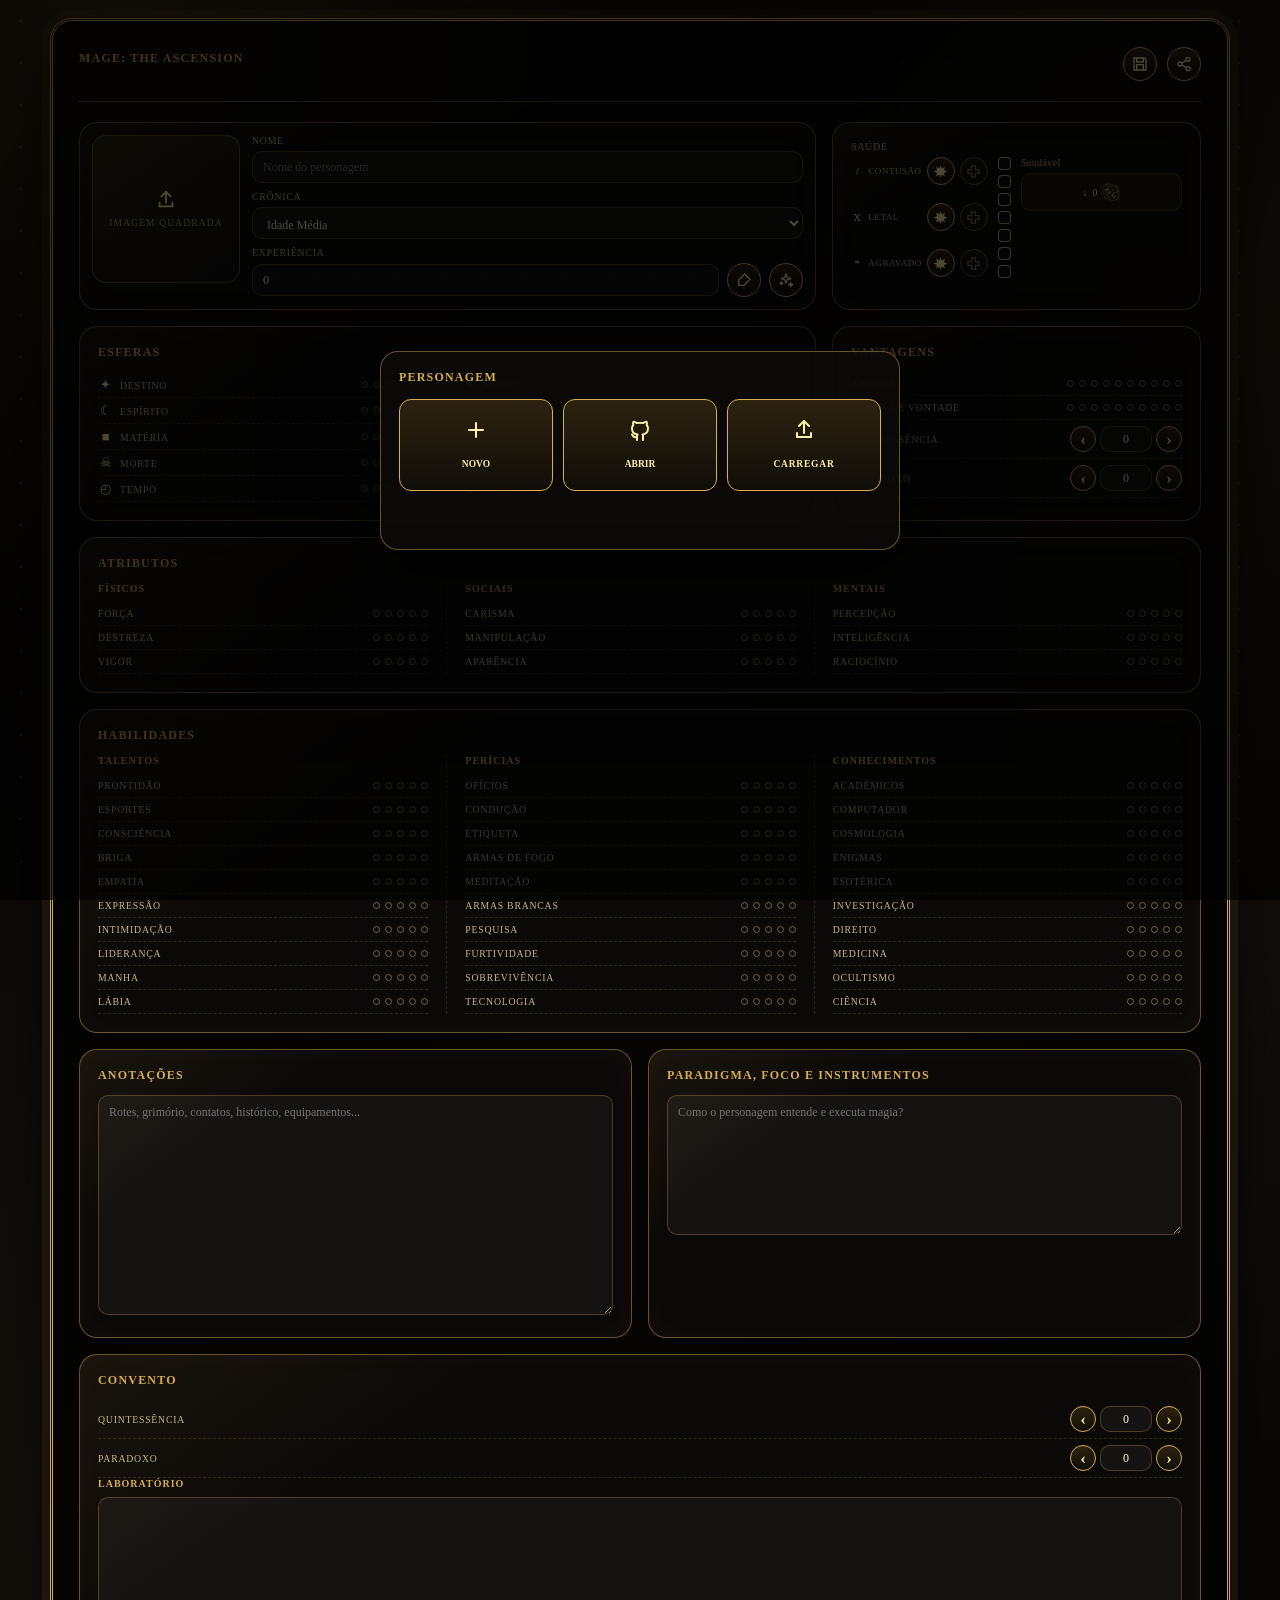
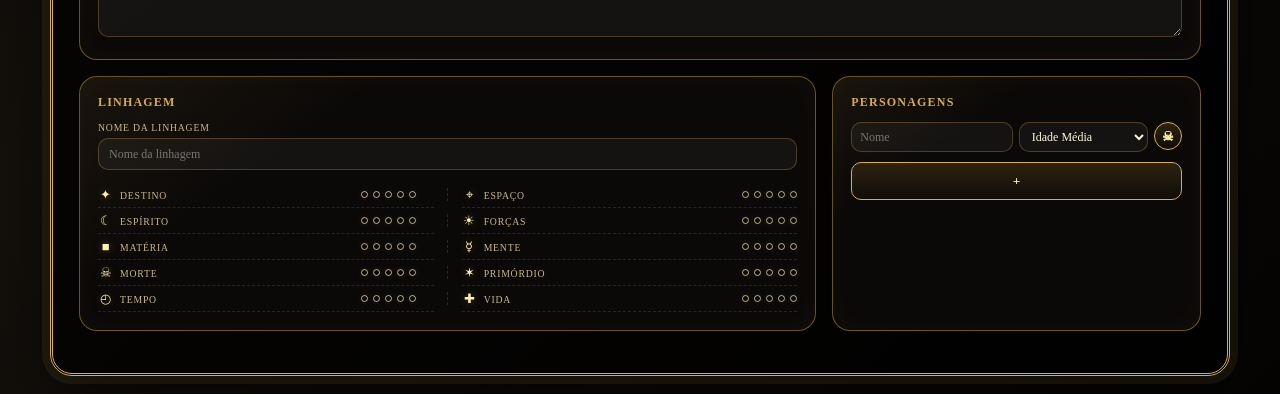
==== commit 4cc880c4: "fix image loading" ====
--- a/index.html
+++ b/index.html
@@ -63,7 +63,6 @@
         </section>
         <div class="identity-fields">
           <label>Nome<input data-field="identity.name" placeholder="Nome do personagem" required /></label>
-          <label>Jogador(a)<input data-field="identity.player" /></label>
           <label>Crônica
             <select data-field="identity.chronicle">
               <option value="Idade Média">Idade Média</option>
@@ -278,7 +277,7 @@
       <div class="panel">
         <h2>Personagens</h2>
         <div class="lineage-members" id="lineageMembers"></div>
-        <button id="addLineageMemberBtn" class="lineage-add-btn no-print" type="button">Adicionar personagem</button>
+        <button id="addLineageMemberBtn" class="lineage-add-btn no-print" type="button">+</button>
       </div>
     </section>
   </main>
@@ -458,6 +457,25 @@
     </div>
   </div>
 
+  <div class="modal-backdrop no-print" id="lineageReviveModal" hidden>
+    <div class="modal" role="dialog" aria-modal="true" aria-labelledby="lineageReviveModalTitle">
+      <header class="modal-header">
+        <h2 id="lineageReviveModalTitle">Confirmar retorno</h2>
+        <button id="closeLineageReviveModal" class="icon-btn modal-close" type="button" aria-label="Fechar" title="Fechar">
+          <svg viewBox="0 0 24 24" aria-hidden="true">
+            <path d="M18 6 6 18"></path>
+            <path d="m6 6 12 12"></path>
+          </svg>
+        </button>
+      </header>
+      <p class="modal-status">Reviver este personagem e remover da linhagem a experiência herdada por sua morte?</p>
+      <div class="ai-actions">
+        <button id="confirmLineageReviveBtn" type="button">Confirmar</button>
+        <button id="cancelLineageReviveBtn" type="button">Cancelar</button>
+      </div>
+    </div>
+  </div>
+
   <script src="prompt.js"></script>
   <script src="app.js"></script>
 </body>
--- a/style.css
+++ b/style.css
@@ -134,7 +134,7 @@
 }
 .identity-fields {
   display: grid;
-  grid-template-columns: repeat(2, minmax(0, 1fr));
+  grid-template-columns: repeat(1, minmax(0, 1fr));
   gap: 8px;
   min-width: 0;
 }
@@ -605,6 +605,10 @@
   cursor: default;
   opacity: .45;
 }
+.lineage-revive-btn {
+  color: #dff6c9;
+  border-color: rgba(223,246,201,.46);
+}
 .lineage-add-btn {
   width: 100%;
   margin-top: 10px;
@@ -778,5 +782,19 @@
   color: var(--muted);
   font-size: 10px;
 }
-@media (max-width: 640px) { .three, .two, .identity-health, .spheres-advantages, .lineage-section, .identity, .creation-controls, .attribute-columns, .ability-columns, .sphere-grid, .lineage-sphere-grid, .lineage-xp-grid { grid-template-columns: 1fr; } .start-actions { grid-template-columns: repeat(3, minmax(0, 1fr)); } .attribute-column, .ability-column, .sphere-grid .dot-row:nth-child(odd), .lineage-sphere-grid .lineage-dot-row:nth-child(odd) { border-right: 0; padding-right: 0; } .sphere-grid .dot-row:nth-child(odd)::after, .lineage-sphere-grid .lineage-dot-row:nth-child(odd)::after { display: none; } .hero { align-items: flex-start; flex-direction: column; } .actions { justify-content: flex-start; } }
+@media (max-width: 640px) {
+  .three, .two, .identity-health, .spheres-advantages, .lineage-section, .creation-controls, .attribute-columns, .ability-columns, .sphere-grid, .lineage-sphere-grid, .lineage-xp-grid { grid-template-columns: 1fr; }
+  .identity {
+    grid-template-columns: minmax(86px, 104px) minmax(0, 1fr);
+    padding: 10px;
+  }
+  .character-photo-frame {
+    max-width: 104px;
+  }
+  .start-actions { grid-template-columns: repeat(3, minmax(0, 1fr)); }
+  .attribute-column, .ability-column, .sphere-grid .dot-row:nth-child(odd), .lineage-sphere-grid .lineage-dot-row:nth-child(odd) { border-right: 0; padding-right: 0; }
+  .sphere-grid .dot-row:nth-child(odd)::after, .lineage-sphere-grid .lineage-dot-row:nth-child(odd)::after { display: none; }
+  .hero { align-items: flex-start; flex-direction: column; }
+  .actions { justify-content: flex-start; }
+}
 @media print { .no-print { display: none; } body { background: #080605; } .sheet { width: 100%; margin: 0; } }
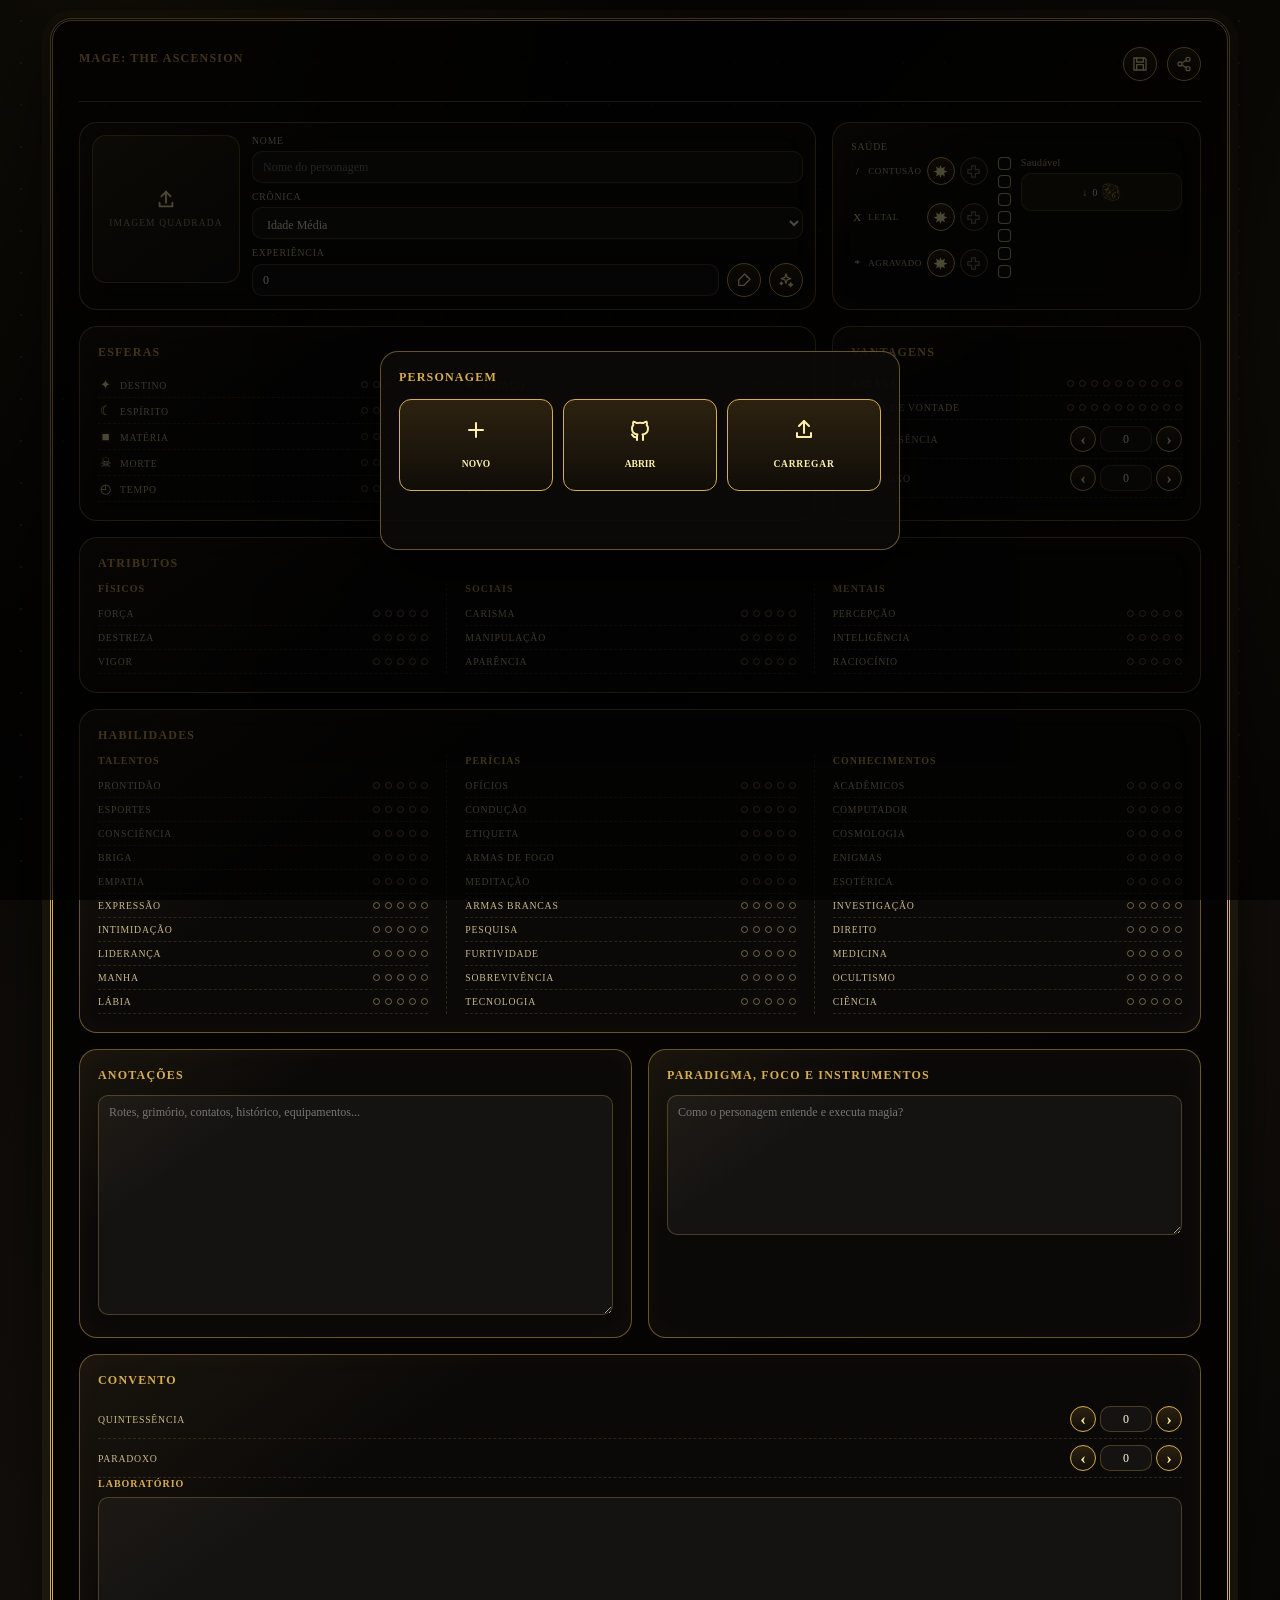
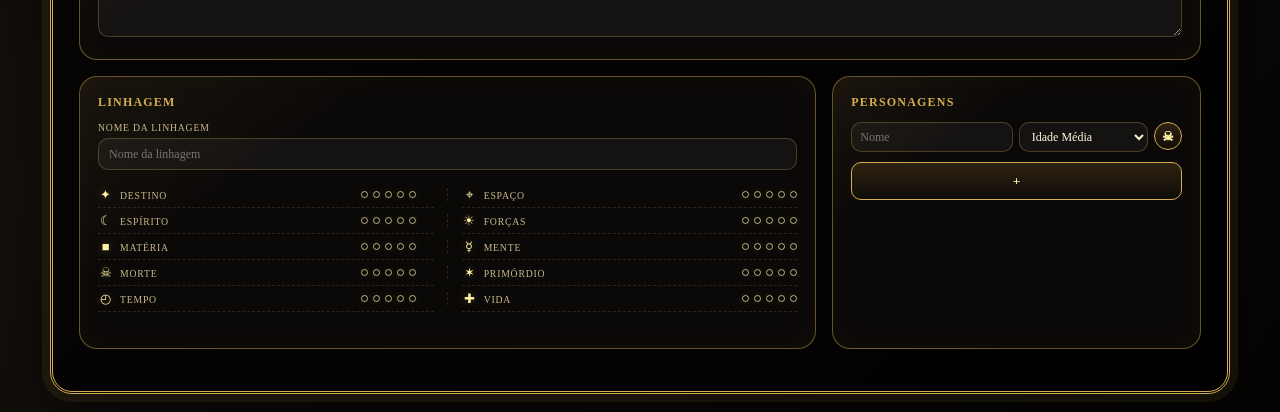
==== commit 3c3afdc5: "add lineage hereditary" ====
--- a/index.html
+++ b/index.html
@@ -115,6 +115,29 @@
         <label>Habilidades Terciário<select id="abilityTertiary" data-priority-kind="abilities" data-priority-rank="tertiary"></select></label>
       </div>
       <div class="creation-summary" id="creationSummary"></div>
+      <div class="creation-lineage-actions">
+        <label>Linhagem</label>
+        <button id="newLineageBtn" class="icon-btn" type="button" aria-label="Nova linhagem" title="Nova linhagem">
+          <svg viewBox="0 0 24 24" aria-hidden="true">
+            <path d="M12 5v14"></path>
+            <path d="M5 12h14"></path>
+          </svg>
+        </button>
+        <button id="loadGitLineageBtn" class="icon-btn" type="button" aria-label="Carregar linhagem do GitHub" title="Carregar linhagem do GitHub">
+          <svg viewBox="0 0 24 24" aria-hidden="true">
+            <path d="M9 19c-4 1.5-4-2-5-2.5"></path>
+            <path d="M15 22v-3.5c0-1 .1-1.4-.5-2 2.8-.3 5.5-1.4 5.5-6A4.6 4.6 0 0 0 18.7 7a4.2 4.2 0 0 0-.1-3.2s-1.1-.3-3.5 1.3a12.3 12.3 0 0 0-6.2 0C6.5 3.5 5.4 3.8 5.4 3.8A4.2 4.2 0 0 0 5.3 7 4.6 4.6 0 0 0 4 10.5c0 4.6 2.7 5.7 5.5 6-.6.6-.6 1.2-.5 2V22"></path>
+          </svg>
+        </button>
+        <label class="icon-btn file-btn" aria-label="Carregar linhagem local" title="Carregar linhagem local">
+          <svg viewBox="0 0 24 24" aria-hidden="true">
+            <path d="M12 3v12"></path>
+            <path d="m7 8 5-5 5 5"></path>
+            <path d="M5 15v4h14v-4"></path>
+          </svg>
+          <input id="localLineageInput" type="file" accept="application/json,.json" />
+        </label>
+      </div>
     </section>
 
     <section class="grid spheres-advantages">
@@ -273,6 +296,8 @@
           <div data-lineage-dots="time" data-label="Tempo"></div>
           <div data-lineage-dots="life" data-label="Vida"></div>
         </div>
+        <button id="applyLineageSphereBonusBtn" class="lineage-bonus-btn no-print" type="button" disabled hidden>Herdar esferas da linhagem</button>
+        <p id="lineageBonusStatus" class="lineage-bonus-status no-print"></p>
       </div>
       <div class="panel">
         <h2>Personagens</h2>
@@ -361,6 +386,22 @@
     </div>
   </div>
 
+  <div class="modal-backdrop no-print" id="lineageLoadModal" hidden>
+    <div class="modal" role="dialog" aria-modal="true" aria-labelledby="lineageLoadModalTitle">
+      <header class="modal-header">
+        <h2 id="lineageLoadModalTitle">Carregar linhagem</h2>
+        <button id="closeLineageLoadModal" class="icon-btn modal-close" type="button" aria-label="Fechar" title="Fechar">
+          <svg viewBox="0 0 24 24" aria-hidden="true">
+            <path d="M18 6 6 18"></path>
+            <path d="m6 6 12 12"></path>
+          </svg>
+        </button>
+      </header>
+      <div class="sheet-list" id="gitLineageList"></div>
+      <p class="modal-status" id="lineageLoadModalStatus"></p>
+    </div>
+  </div>
+
   <div class="modal-backdrop no-print" id="aiModal" hidden>
     <div class="modal ai-modal" role="dialog" aria-modal="true" aria-labelledby="aiModalTitle">
       <header class="modal-header">
--- a/style.css
+++ b/style.css
@@ -124,6 +124,7 @@
   padding: 18px;
   box-shadow: inset 0 0 30px rgba(214,173,80,.03);
   position: relative;
+  min-width: 0;
 }
 .identity {
   display: grid;
@@ -241,6 +242,37 @@
   padding: 6px 8px;
   background: rgba(214,173,80,.06);
 }
+.creation-lineage-actions {
+  display: grid;
+  grid-template-columns: repeat(3, 34px);
+  align-items: center;
+  justify-content: start;
+  gap: 8px;
+  margin-top: 12px;
+}
+.creation-lineage-actions > label:not(.file-btn) {
+  grid-column: 1 / -1;
+  display: block;
+  margin: 0;
+}
+.creation-lineage-actions .icon-btn,
+.creation-lineage-actions .file-btn {
+  width: 34px;
+  height: 34px;
+  display: inline-grid;
+  flex: 0 0 34px;
+  place-items: center;
+  gap: 0;
+  border-radius: 10px;
+  padding: 0;
+  text-transform: none;
+  letter-spacing: 0;
+}
+#creationPanel .creation-lineage-actions > button,
+#creationPanel .creation-lineage-actions > .file-btn {
+  display: inline-grid;
+  margin: 0;
+}
 .attributes-panel,
 .abilities-panel { margin: 16px 0; }
 .attribute-columns,
@@ -312,10 +344,12 @@
   grid-template-columns: max-content max-content minmax(96px, 1fr);
   gap: 10px;
   align-items: start;
+  min-width: 0;
 }
 .health-damage-buttons {
   display: grid;
   gap: 18px;
+  min-width: 0;
 }
 .health-type-actions {
   display: grid;
@@ -527,6 +561,11 @@
   opacity: 1;
 }
 .dot.filled { background: var(--gold); }
+.dot.lineage-bonus-dot {
+  background: #b33a32;
+  border-color: #ff9a8f;
+  box-shadow: 0 0 9px rgba(255, 90, 75, .45);
+}
 .dot-row.ai-suggested .dot-label {
   color: #f8dcff;
   text-shadow: 0 0 10px rgba(217,108,255,.5);
@@ -564,6 +603,24 @@
 }
 .lineage-dot-row .dots {
   justify-content: flex-end;
+}
+.lineage-bonus-btn {
+  width: 100%;
+  margin-top: 12px;
+  border-radius: 10px;
+}
+.lineage-bonus-btn:disabled {
+  cursor: default;
+  opacity: .45;
+}
+.lineage-bonus-status {
+  min-height: 12px;
+  margin: 6px 0 0;
+  color: #ff9a8f;
+  font-size: 9px;
+  line-height: 1.25;
+  text-transform: none;
+  letter-spacing: 0;
 }
 .lineage-members {
   display: grid;
@@ -785,11 +842,33 @@
 @media (max-width: 640px) {
   .three, .two, .identity-health, .spheres-advantages, .lineage-section, .creation-controls, .attribute-columns, .ability-columns, .sphere-grid, .lineage-sphere-grid, .lineage-xp-grid { grid-template-columns: 1fr; }
   .identity {
-    grid-template-columns: minmax(86px, 104px) minmax(0, 1fr);
+    grid-template-columns: minmax(72px, 96px) minmax(0, 1fr);
     padding: 10px;
   }
   .character-photo-frame {
-    max-width: 104px;
+    max-width: 96px;
+  }
+  .health-control {
+    grid-template-columns: minmax(0, 1fr) 13px minmax(72px, max-content);
+    gap: 8px;
+  }
+  .health-type-actions {
+    grid-template-columns: minmax(0, 1fr) 26px 26px;
+  }
+  .health-damage-btn,
+  .health-heal-btn {
+    width: 26px;
+    height: 26px;
+  }
+  .health-type-label {
+    min-width: 0;
+    overflow-wrap: anywhere;
+  }
+  .health-penalty,
+  .health-penalty.is-blocked {
+    min-width: 0;
+    padding: 7px 6px;
+    white-space: normal;
   }
   .start-actions { grid-template-columns: repeat(3, minmax(0, 1fr)); }
   .attribute-column, .ability-column, .sphere-grid .dot-row:nth-child(odd), .lineage-sphere-grid .lineage-dot-row:nth-child(odd) { border-right: 0; padding-right: 0; }
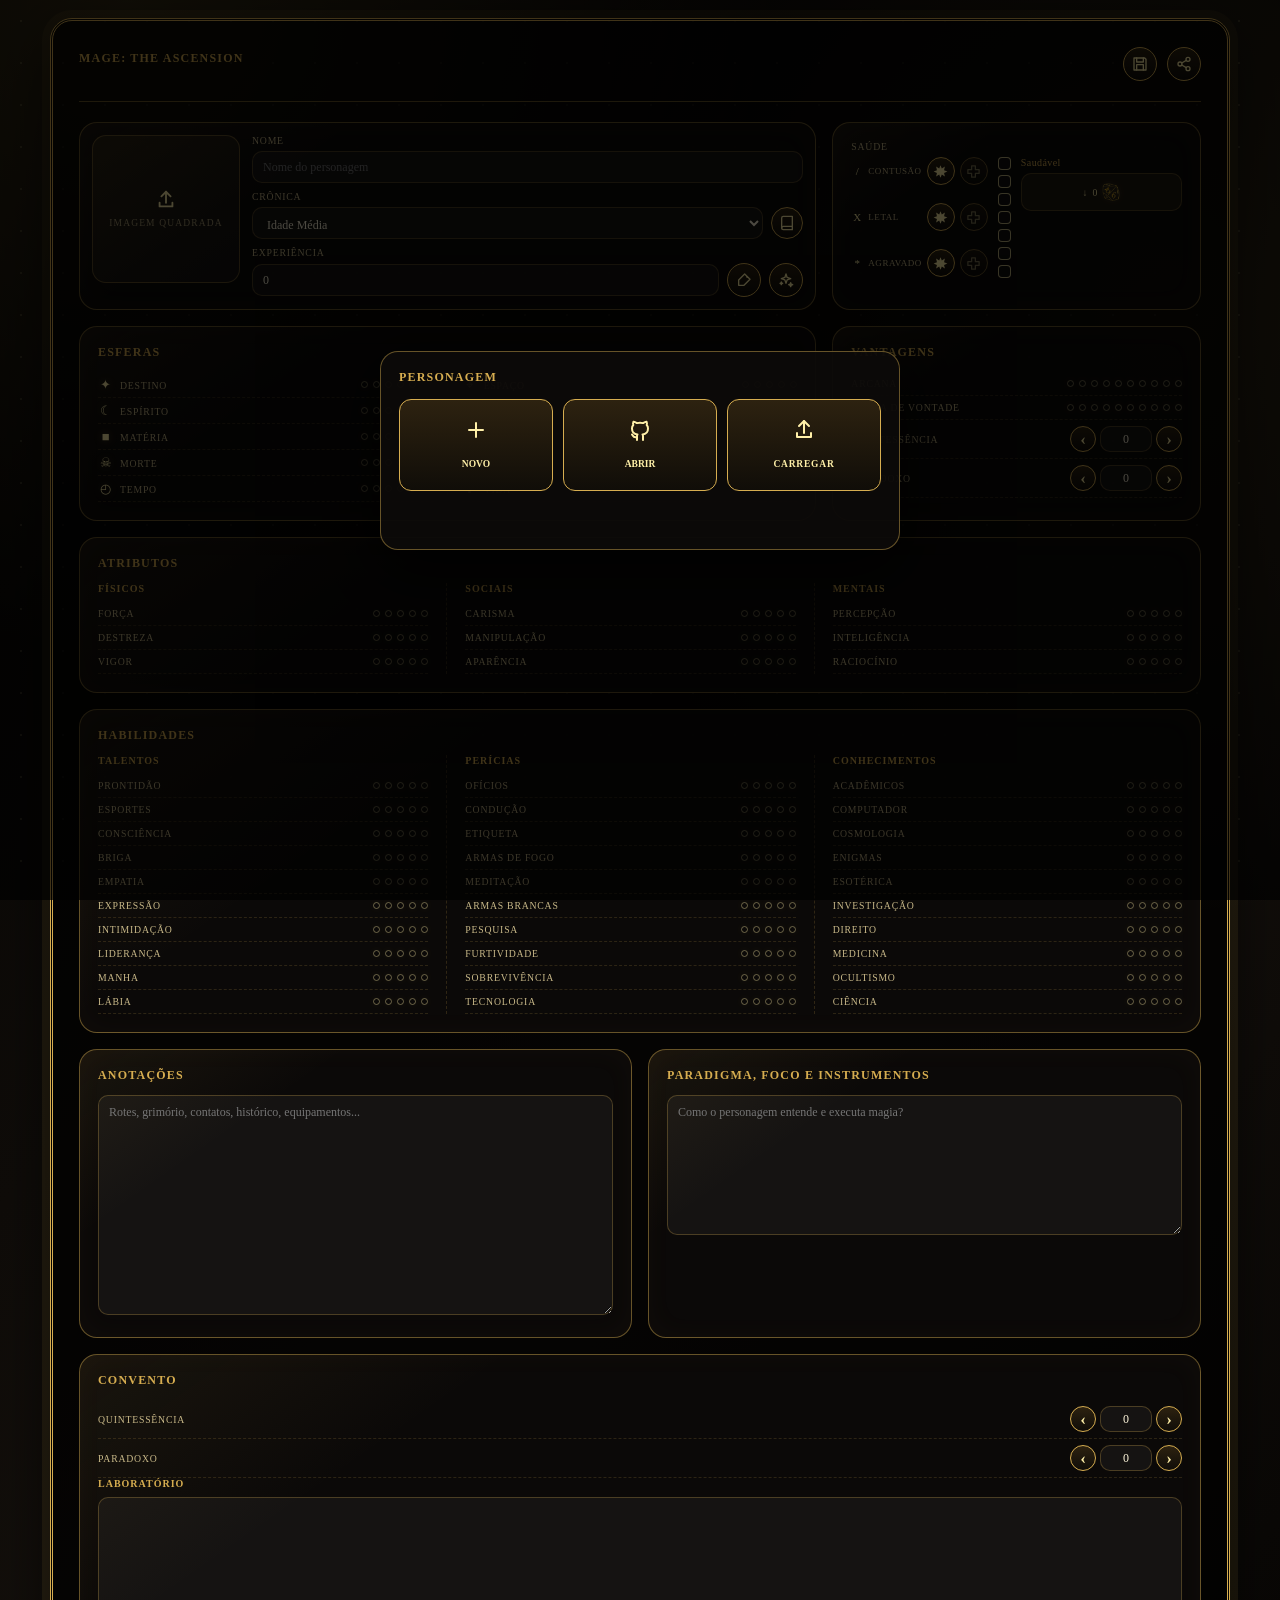
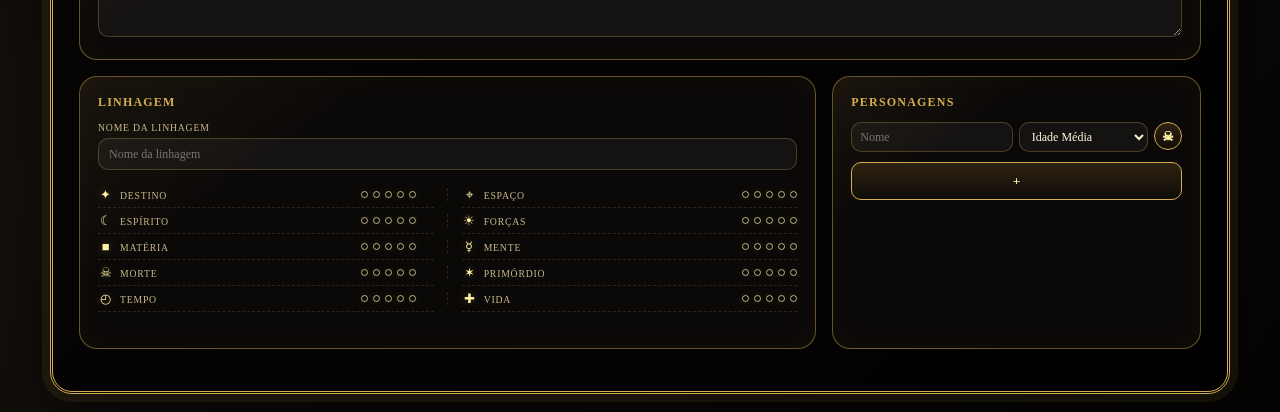
==== commit 53fdc118: "add background" ====
--- a/index.html
+++ b/index.html
@@ -1,4 +1,4 @@
-<!DOCTYPE html>
+﻿<!DOCTYPE html>
 <html lang="pt-BR">
 <head>
   <meta charset="UTF-8" />
@@ -7,517 +7,26 @@
   <link rel="stylesheet" href="style.css" />
 </head>
 <body>
-  <main class="sheet" id="sheet">
-    <header class="hero">
-      <div>
-        <h2>Mage: The Ascension</h2>
-      </div>
-      <div class="actions no-print">
-        <button id="saveBtn" class="icon-btn" type="button" aria-label="Salvar ficha" title="Salvar ficha">
-          <svg viewBox="0 0 24 24" aria-hidden="true">
-            <path d="M5 3h14l2 2v16H3V3h2z"></path>
-            <path d="M7 3v6h10V3"></path>
-            <path d="M7 21v-8h10v8"></path>
-          </svg>
-        </button>
-        <button id="githubUploadBtn" class="icon-btn" type="button" aria-label="Enviar para GitHub" title="Enviar para GitHub">
-          <svg viewBox="0 0 24 24" aria-hidden="true">
-            <circle cx="18" cy="5" r="3"></circle>
-            <circle cx="6" cy="12" r="3"></circle>
-            <circle cx="18" cy="19" r="3"></circle>
-            <path d="m8.6 10.5 6.8-4"></path>
-            <path d="m8.6 13.5 6.8 4"></path>
-          </svg>
-        </button>
-        <button id="commitAiPreviewBtn" class="icon-btn ai-preview-action" type="button" aria-label="Confirmar alterações sugeridas" title="Confirmar alterações sugeridas" hidden>
-          <svg viewBox="0 0 24 24" aria-hidden="true">
-            <path d="M20 6 9 17l-5-5"></path>
-          </svg>
-        </button>
-        <button id="rollbackAiPreviewBtn" class="icon-btn ai-preview-action" type="button" aria-label="Desfazer alterações sugeridas" title="Desfazer alterações sugeridas" hidden>
-          <svg viewBox="0 0 24 24" aria-hidden="true">
-            <path d="M3 7v6h6"></path>
-            <path d="M21 17a9 9 0 0 0-15-6.7L3 13"></path>
-          </svg>
-        </button>
-        <!-- <button id="clearBtn" type="button">Limpar</button> -->
-      </div>
-    </header>
-
-    <section class="grid identity-health">
-      <div class="panel identity">
-        <section class="character-photo" aria-label="Imagem quadrada do personagem">
-          <div id="characterImagePicker" class="character-photo-frame" role="button" tabindex="0" aria-label="Enviar imagem do personagem" title="Enviar imagem do personagem">
-            <img id="characterImagePreview" alt="Imagem do personagem" hidden />
-            <span id="characterImagePlaceholder" class="character-image-placeholder" aria-hidden="true">
-              <svg viewBox="0 0 24 24" aria-hidden="true">
-                <path d="M12 3v12"></path>
-                <path d="m7 8 5-5 5 5"></path>
-                <path d="M5 15v4h14v-4"></path>
-              </svg>
-              <span>Imagem quadrada</span>
-            </span>
-            <button id="removeCharacterImageBtn" class="character-photo-remove no-print" type="button" aria-label="Remover imagem" aria-controls="characterImageRemoveModal" title="Remover imagem" hidden>×</button>
-          </div>
-          <input id="characterImageInput" class="character-photo-input" type="file" accept="image/*" />
-        </section>
-        <div class="identity-fields">
-          <label>Nome<input data-field="identity.name" placeholder="Nome do personagem" required /></label>
-          <label>Crônica
-            <select data-field="identity.chronicle">
-              <option value="Idade Média">Idade Média</option>
-              <option value="Urbana">Urbano</option>
-              <option value="Futurista">Futurista</option>
-            </select>
-          </label>
-          <label><span id="resourceLabel">Experiência</span>
-            <span class="experience-control">
-              <input id="experienceInput" data-field="identity.experience" data-number-default="0" type="number" min="0" step="1" value="0" inputmode="numeric" />
-              <button id="levelEditBtn" class="icon-btn level-edit-btn no-print" type="button" aria-label="Editar níveis" title="Editar níveis">
-                <svg viewBox="0 0 24 24" aria-hidden="true">
-                  <path d="m12 20 9-9-8-8-9 9v8h8z"></path>
-                  <path d="m16 7 1 1"></path>
-                </svg>
-              </button>
-              <button id="aiIntegrationBtn" class="icon-btn ai-integration-btn no-print" type="button" aria-label="Integração de IA" title="Integração de IA">
-                <svg viewBox="0 0 24 24" aria-hidden="true">
-                  <path d="M12 3l1.7 5.2L19 10l-5.3 1.8L12 17l-1.7-5.2L5 10l5.3-1.8L12 3z"></path>
-                  <path d="M19 16l.7 2.1L22 19l-2.3.9L19 22l-.7-2.1L16 19l2.3-.9L19 16z"></path>
-                  <path d="M5 15l.5 1.5L7 17l-1.5.5L5 19l-.5-1.5L3 17l1.5-.5L5 15z"></path>
-                </svg>
-              </button>
-            </span>
-          </label>
-        </div>
-      </div>
-      <div class="panel health-panel">
-      <label><span class="health-title">Saúde</span>
-        <span class="health-control">
-          <span id="healthDamageButtons" class="health-damage-buttons no-print"></span>
-          <span id="healthBoxes" class="health-boxes" aria-label="Dano de saude"></span>
-          <span class="health-summary">
-            <span id="healthStatus" class="health-status">Saudável</span>
-            <span id="healthPenalty" class="health-penalty">0</span>
-          </span>
-        </span>
-      </label>
-      </div>
-    </section>
-
-    <section class="panel creation-panel no-print" id="creationPanel" hidden>
-      <h2>Criação</h2>
-      <div class="creation-controls">
-        <label>Atributos Primária<select id="attributePrimary" data-priority-kind="attributes" data-priority-rank="primary"></select></label>
-        <label>Atributos Secundária<select id="attributeSecondary" data-priority-kind="attributes" data-priority-rank="secondary"></select></label>
-        <label>Atributos Terciária<select id="attributeTertiary" data-priority-kind="attributes" data-priority-rank="tertiary"></select></label>
-        <label>Habilidades Primário<select id="abilityPrimary" data-priority-kind="abilities" data-priority-rank="primary"></select></label>
-        <label>Habilidades Secundário<select id="abilitySecondary" data-priority-kind="abilities" data-priority-rank="secondary"></select></label>
-        <label>Habilidades Terciário<select id="abilityTertiary" data-priority-kind="abilities" data-priority-rank="tertiary"></select></label>
-      </div>
-      <div class="creation-summary" id="creationSummary"></div>
-      <div class="creation-lineage-actions">
-        <label>Linhagem</label>
-        <button id="newLineageBtn" class="icon-btn" type="button" aria-label="Nova linhagem" title="Nova linhagem">
-          <svg viewBox="0 0 24 24" aria-hidden="true">
-            <path d="M12 5v14"></path>
-            <path d="M5 12h14"></path>
-          </svg>
-        </button>
-        <button id="loadGitLineageBtn" class="icon-btn" type="button" aria-label="Carregar linhagem do GitHub" title="Carregar linhagem do GitHub">
-          <svg viewBox="0 0 24 24" aria-hidden="true">
-            <path d="M9 19c-4 1.5-4-2-5-2.5"></path>
-            <path d="M15 22v-3.5c0-1 .1-1.4-.5-2 2.8-.3 5.5-1.4 5.5-6A4.6 4.6 0 0 0 18.7 7a4.2 4.2 0 0 0-.1-3.2s-1.1-.3-3.5 1.3a12.3 12.3 0 0 0-6.2 0C6.5 3.5 5.4 3.8 5.4 3.8A4.2 4.2 0 0 0 5.3 7 4.6 4.6 0 0 0 4 10.5c0 4.6 2.7 5.7 5.5 6-.6.6-.6 1.2-.5 2V22"></path>
-          </svg>
-        </button>
-        <label class="icon-btn file-btn" aria-label="Carregar linhagem local" title="Carregar linhagem local">
-          <svg viewBox="0 0 24 24" aria-hidden="true">
-            <path d="M12 3v12"></path>
-            <path d="m7 8 5-5 5 5"></path>
-            <path d="M5 15v4h14v-4"></path>
-          </svg>
-          <input id="localLineageInput" type="file" accept="application/json,.json" />
-        </label>
-      </div>
-    </section>
-
-    <section class="grid spheres-advantages">
-      <div class="panel">
-        <h2>Esferas</h2>
-        <div class="sphere-grid">
-          <div data-dots="spheres.fate" data-label="Destino"></div>
-          <div data-dots="spheres.space" data-label="Espaço"></div>
-          <div data-dots="spheres.spirit" data-label="Espírito"></div>
-          <div data-dots="spheres.forces" data-label="Forças"></div>
-          <div data-dots="spheres.matter" data-label="Matéria"></div>
-          <div data-dots="spheres.mind" data-label="Mente"></div>
-          <div data-dots="spheres.death" data-label="Morte"></div>
-          <div data-dots="spheres.prime" data-label="Primórdio"></div>
-          <div data-dots="spheres.time" data-label="Tempo"></div>
-          <div data-dots="spheres.life" data-label="Vida"></div>
-        </div>
-      </div>
-      <div class="panel">
-        <h2>Vantagens</h2>
-        <div data-dots="advantages.arcana" data-label="Arcana" data-max="10"></div>
-        <div data-dots="advantages.willpower" data-label="Força de Vontade" data-max="10"></div>
-        <label class="number-row">
-          <span class="dot-label" title="Energia mágica primordial usada para alimentar efeitos.">Quintessência</span>
-          <span class="number-stepper">
-            <button class="stepper-btn" type="button" data-stepper="down" data-target="advantages.quintessence" aria-label="Diminuir Quintessência">‹</button>
-            <input data-field="advantages.quintessence" data-number-default="0" type="number" min="0" max="20" step="1" value="0" inputmode="numeric" />
-            <button class="stepper-btn" type="button" data-stepper="up" data-target="advantages.quintessence" aria-label="Aumentar Quintessência">›</button>
-          </span>
-        </label>
-        <label class="number-row">
-          <span class="dot-label" title="Acúmulo da reação da realidade contra magia impossível.">Paradoxo</span>
-          <span class="number-stepper">
-            <button class="stepper-btn" type="button" data-stepper="down" data-target="advantages.paradox" aria-label="Diminuir Paradoxo">‹</button>
-            <input data-field="advantages.paradox" data-number-default="0" type="number" min="0" max="20" step="1" value="0" inputmode="numeric" />
-            <button class="stepper-btn" type="button" data-stepper="up" data-target="advantages.paradox" aria-label="Aumentar Paradoxo">›</button>
-          </span>
-        </label>
-      </div>
-    </section>
-
-    <section class="panel attributes-panel">
-      <h2>Atributos</h2>
-      <div class="attribute-columns">
-        <div class="attribute-column">
-          <h3>Físicos</h3>
-          <div data-dots="attributes.strength" data-label="Força"></div>
-          <div data-dots="attributes.dexterity" data-label="Destreza"></div>
-          <div data-dots="attributes.stamina" data-label="Vigor"></div>
-        </div>
-        <div class="attribute-column">
-          <h3>Sociais</h3>
-          <div data-dots="attributes.charisma" data-label="Carisma"></div>
-          <div data-dots="attributes.manipulation" data-label="Manipulação"></div>
-          <div data-dots="attributes.appearance" data-label="Aparência"></div>
-        </div>
-        <div class="attribute-column">
-          <h3>Mentais</h3>
-          <div data-dots="attributes.perception" data-label="Percepção"></div>
-          <div data-dots="attributes.intelligence" data-label="Inteligência"></div>
-          <div data-dots="attributes.wits" data-label="Raciocínio"></div>
-        </div>
-      </div>
-    </section>
-
-    <section class="panel abilities-panel">
-      <h2>Habilidades</h2>
-      <div class="ability-columns">
-        <div class="ability-column">
-          <h3>Talentos</h3>
-          <div data-dots="abilities.alertness" data-label="Prontidão"></div>
-          <div data-dots="abilities.athletics" data-label="Esportes"></div>
-          <div data-dots="abilities.awareness" data-label="Consciência"></div>
-          <div data-dots="abilities.brawl" data-label="Briga"></div>
-          <div data-dots="abilities.empathy" data-label="Empatia"></div>
-          <div data-dots="abilities.expression" data-label="Expressão"></div>
-          <div data-dots="abilities.intimidation" data-label="Intimidação"></div>
-          <div data-dots="abilities.leadership" data-label="Liderança"></div>
-          <div data-dots="abilities.streetwise" data-label="Manha"></div>
-          <div data-dots="abilities.subterfuge" data-label="Lábia"></div>
-        </div>
-        <div class="ability-column">
-          <h3>Perícias</h3>
-          <div data-dots="abilities.crafts" data-label="Ofícios"></div>
-          <div data-dots="abilities.drive" data-label="Condução"></div>
-          <div data-dots="abilities.etiquette" data-label="Etiqueta"></div>
-          <div data-dots="abilities.firearms" data-label="Armas de Fogo"></div>
-          <div data-dots="abilities.meditation" data-label="Meditação"></div>
-          <div data-dots="abilities.melee" data-label="Armas Brancas"></div>
-          <div data-dots="abilities.research" data-label="Pesquisa"></div>
-          <div data-dots="abilities.stealth" data-label="Furtividade"></div>
-          <div data-dots="abilities.survival" data-label="Sobrevivência"></div>
-          <div data-dots="abilities.technology" data-label="Tecnologia"></div>
-        </div>
-        <div class="ability-column">
-          <h3>Conhecimentos</h3>
-          <div data-dots="abilities.academics" data-label="Acadêmicos"></div>
-          <div data-dots="abilities.computer" data-label="Computador"></div>
-          <div data-dots="abilities.cosmology" data-label="Cosmologia"></div>
-          <div data-dots="abilities.enigmas" data-label="Enigmas"></div>
-          <div data-dots="abilities.esoterica" data-label="Esotérica"></div>
-          <div data-dots="abilities.investigation" data-label="Investigação"></div>
-          <div data-dots="abilities.law" data-label="Direito"></div>
-          <div data-dots="abilities.medicine" data-label="Medicina"></div>
-          <div data-dots="abilities.occult" data-label="Ocultismo"></div>
-          <div data-dots="abilities.science" data-label="Ciência"></div>
-        </div>
-      </div>
-    </section>
-
-    <section class="grid two">
-      <div class="panel">
-        <h2>Anotações</h2>
-        <textarea class="large" data-field="notes" placeholder="Rotes, grimório, contatos, histórico, equipamentos..."></textarea>
-      </div>
-      <div class="panel">
-        <h2>Paradigma, Foco e Instrumentos</h2>
-        <textarea data-field="magicFocus" placeholder="Como o personagem entende e executa magia?"></textarea>
-      </div>
-    </section>
-
-    <section class="panel">
-      <h2>Convento</h2>
-      <label class="number-row">
-        <span class="dot-label" title="Energia mágica primordial usada para alimentar efeitos.">Quintessência</span>
-        <span class="number-stepper">
-          <button class="stepper-btn" type="button" data-stepper="down" data-target="advantages.quintessence" aria-label="Diminuir Quintessência">‹</button>
-          <input data-field="advantages.quintessence" data-number-default="0" type="number" min="0" max="20" step="1" value="0" inputmode="numeric" />
-          <button class="stepper-btn" type="button" data-stepper="up" data-target="advantages.quintessence" aria-label="Aumentar Quintessência">›</button>
-        </span>
-      </label>
-      <label class="number-row">
-        <span class="dot-label" title="Acúmulo da reação da realidade contra magia impossível.">Paradoxo</span>
-        <span class="number-stepper">
-          <button class="stepper-btn" type="button" data-stepper="down" data-target="advantages.paradox" aria-label="Diminuir Paradoxo">‹</button>
-          <input data-field="advantages.paradox" data-number-default="0" type="number" min="0" max="20" step="1" value="0" inputmode="numeric" />
-          <button class="stepper-btn" type="button" data-stepper="up" data-target="advantages.paradox" aria-label="Aumentar Paradoxo">›</button>
-        </span>
-      </label>
-      <h3>Laboratório</h3>
-      <textarea data-field="lab"></textarea>
-    </section>
-    <section class="grid lineage-section">
-      <div class="panel">
-        <h2>Linhagem</h2>
-        <label>Nome da Linhagem<input id="lineageNameInput" data-lineage-field="name" placeholder="Nome da linhagem" /></label>
-        <div class="lineage-sphere-grid" id="lineageSphereGrid">
-          <div data-lineage-dots="fate" data-label="Destino"></div>
-          <div data-lineage-dots="space" data-label="Espaço"></div>
-          <div data-lineage-dots="spirit" data-label="Espírito"></div>
-          <div data-lineage-dots="forces" data-label="Forças"></div>
-          <div data-lineage-dots="matter" data-label="Matéria"></div>
-          <div data-lineage-dots="mind" data-label="Mente"></div>
-          <div data-lineage-dots="death" data-label="Morte"></div>
-          <div data-lineage-dots="prime" data-label="Primórdio"></div>
-          <div data-lineage-dots="time" data-label="Tempo"></div>
-          <div data-lineage-dots="life" data-label="Vida"></div>
-        </div>
-        <button id="applyLineageSphereBonusBtn" class="lineage-bonus-btn no-print" type="button" disabled hidden>Herdar esferas da linhagem</button>
-        <p id="lineageBonusStatus" class="lineage-bonus-status no-print"></p>
-      </div>
-      <div class="panel">
-        <h2>Personagens</h2>
-        <div class="lineage-members" id="lineageMembers"></div>
-        <button id="addLineageMemberBtn" class="lineage-add-btn no-print" type="button">+</button>
-      </div>
-    </section>
-  </main>
-
-  <div class="autosave-indicator no-print" id="autosaveIndicator" hidden>
-    <span id="autosaveCountdown">Autosave inativo</span>
-    <span id="autosaveFeedback"></span>
-  </div>
-
-  <div class="modal-backdrop no-print" id="sheetModal" hidden>
-    <div class="modal" role="dialog" aria-modal="true" aria-labelledby="sheetModalTitle">
-      <header class="modal-header">
-        <h2 id="sheetModalTitle">Fichas</h2>
-        <button id="closeSheetModal" class="icon-btn modal-close" type="button" aria-label="Fechar" title="Fechar">
-          <svg viewBox="0 0 24 24" aria-hidden="true">
-            <path d="M18 6 6 18"></path>
-            <path d="m6 6 12 12"></path>
-          </svg>
-        </button>
-      </header>
-      <div class="sheet-list" id="sheetList"></div>
-      <p class="modal-status" id="sheetModalStatus"></p>
-    </div>
-  </div>
-
-  <div class="modal-backdrop no-print" id="startModal">
-    <div class="modal start-modal" role="dialog" aria-modal="true" aria-labelledby="startModalTitle">
-      <header class="modal-header">
-        <h2 id="startModalTitle">Personagem</h2>
-      </header>
-      <div class="start-actions">
-        <button id="newCharacterBtn" class="start-action-btn" type="button" aria-label="Novo personagem" title="Novo personagem">
-          <svg viewBox="0 0 24 24" aria-hidden="true">
-            <path d="M12 5v14"></path>
-            <path d="M5 12h14"></path>
-          </svg>
-          <span>NOVO</span>
-        </button>
-        <button id="loadGitSheetsBtn" class="start-action-btn" type="button" aria-label="Abrir personagem" title="Carregar da pasta fichas no GitHub">
-          <svg viewBox="0 0 24 24" aria-hidden="true">
-            <path d="M9 19c-4 1.5-4-2-5-2.5"></path>
-            <path d="M15 22v-3.5c0-1 .1-1.4-.5-2 2.8-.3 5.5-1.4 5.5-6A4.6 4.6 0 0 0 18.7 7a4.2 4.2 0 0 0-.1-3.2s-1.1-.3-3.5 1.3a12.3 12.3 0 0 0-6.2 0C6.5 3.5 5.4 3.8 5.4 3.8A4.2 4.2 0 0 0 5.3 7 4.6 4.6 0 0 0 4 10.5c0 4.6 2.7 5.7 5.5 6-.6.6-.6 1.2-.5 2V22"></path>
-          </svg>
-          <span>ABRIR</span>
-        </button>
-        <label class="start-action-btn file-btn" aria-label="Carregar personagem" title="Carregar personagem">
-          <svg viewBox="0 0 24 24" aria-hidden="true">
-            <path d="M12 3v12"></path>
-            <path d="m7 8 5-5 5 5"></path>
-            <path d="M5 15v4h14v-4"></path>
-          </svg>
-          <span>Carregar</span>
-          <input id="localSheetInput" type="file" accept="application/json,.json" />
-        </label>
-      </div>
-      <div class="sheet-list" id="gitSheetList"></div>
-      <p class="modal-status" id="startModalStatus"></p>
-    </div>
-  </div>
-
-  <div class="modal-backdrop no-print" id="githubModal" hidden>
-    <div class="modal" role="dialog" aria-modal="true" aria-labelledby="githubModalTitle">
-      <header class="modal-header">
-        <h2 id="githubModalTitle">Upload GitHub</h2>
-        <button id="closeGithubModal" class="icon-btn modal-close" type="button" aria-label="Fechar" title="Fechar">
-          <svg viewBox="0 0 24 24" aria-hidden="true">
-            <path d="M18 6 6 18"></path>
-            <path d="m6 6 12 12"></path>
-          </svg>
-        </button>
-      </header>
-      <form class="github-form" id="githubForm">
-        <label>Usuario GitHub<input id="githubUser" autocomplete="username" required /></label>
-        <label>PAT<input id="githubPat" type="password" autocomplete="off" required /></label>
-        <label>Repositorio<input id="githubRepo" value="uneluneravie/mage-ascension" required /></label>
-        <label>Branch<input id="githubBranch" value="main" required /></label>
-        <label>Pasta das fichas<input id="githubSheetsPath" value="fichas" required /></label>
-        <button id="githubSubmitBtn" type="submit">Enviar ficha</button>
-      </form>
-      <p class="modal-status" id="githubModalStatus"></p>
-    </div>
-  </div>
-
-  <div class="modal-backdrop no-print" id="lineageLoadModal" hidden>
-    <div class="modal" role="dialog" aria-modal="true" aria-labelledby="lineageLoadModalTitle">
-      <header class="modal-header">
-        <h2 id="lineageLoadModalTitle">Carregar linhagem</h2>
-        <button id="closeLineageLoadModal" class="icon-btn modal-close" type="button" aria-label="Fechar" title="Fechar">
-          <svg viewBox="0 0 24 24" aria-hidden="true">
-            <path d="M18 6 6 18"></path>
-            <path d="m6 6 12 12"></path>
-          </svg>
-        </button>
-      </header>
-      <div class="sheet-list" id="gitLineageList"></div>
-      <p class="modal-status" id="lineageLoadModalStatus"></p>
-    </div>
-  </div>
-
-  <div class="modal-backdrop no-print" id="aiModal" hidden>
-    <div class="modal ai-modal" role="dialog" aria-modal="true" aria-labelledby="aiModalTitle">
-      <header class="modal-header">
-        <h2 id="aiModalTitle">Integração de IA</h2>
-        <button id="closeAiModal" class="icon-btn modal-close" type="button" aria-label="Fechar" title="Fechar">
-          <svg viewBox="0 0 24 24" aria-hidden="true">
-            <path d="M18 6 6 18"></path>
-            <path d="m6 6 12 12"></path>
-          </svg>
-        </button>
-      </header>
-      <form class="ai-form" id="aiForm">
-        <div id="aiQuestionPanel" class="ai-question-panel">
-          <label>Quando você imagina seu personagem resolvendo um problema, o que ele faz primeiro?
-            <em>Usa magia? Conversa? Investiga? Invade sistemas? Parte para ação física? etc.</em>
-            <textarea maxlength="200" data-ai-question="problemApproach"></textarea>
-          </label>
-          <label>Que tipo de cena você gostaria de protagonizar com mais frequência?
-            <em>Confrontos mágicos, Mistérios ocultos, Política entre magos, Exploração da Umbra, Pesquisa e criação de rituais.</em>
-            <textarea maxlength="200" data-ai-question="scenePreference"></textarea>
-          </label>
-          <label>O que seu personagem ainda não consegue fazer hoje, mas você gostaria que conseguisse?
-            <em>Teletransportar-se, Ler pensamentos, Curar aliados, Invocar espíritos, Manipular sorte etc.</em>
-            <textarea maxlength="200" data-ai-question="desiredCapability"></textarea>
-          </label>
-          <label>Seu personagem quer ser mais poderoso ou mais versátil?
-            <em>Mais poderoso → subir Arcana e Sphere principal. Mais versátil → abrir novas Esferas, Habilidades e Backgrounds.</em>
-            <select data-ai-question="powerOrVersatility">
-              <option value="Mais poderoso">Mais poderoso</option>
-              <option value="Mais versátil">Mais versátil</option>
-            </select>
-          </label>
-          <label>Qual é a maior fraqueza do personagem atualmente?
-            <em>Falta de poder mágico? Pouca resistência mental? Dificuldade social? Pouco conhecimento? Falta de recursos e contatos? etc.</em>
-            <textarea maxlength="200" data-ai-question="currentWeakness"></textarea>
-          </label>
-          <div class="ai-actions">
-            <button id="generateAiPromptBtn" type="submit">1. Gerar prompt</button>
-            <button id="copyAiPromptBtn" type="button">2. Copiar prompt</button>
-            <button id="receiveAiJsonBtn" type="button">3. Receber JSON</button>
-          </div>
-          <textarea id="aiPromptOutput" class="ai-prompt-output" readonly placeholder="O prompt gerado aparecerá aqui. Ele deve ser enviado para a sua IA de preferência :) O resultado deve ser um JSON, a ser colado na etapa 3."></textarea>
-        </div>
-        <div id="aiResultPanel" class="ai-result-panel" hidden>
-          <label>JSON retornado pela IA
-            <textarea id="aiJsonInput" class="ai-json-input" placeholder="Cole aqui o JSON retornado pela IA."></textarea>
-          </label>
-          <div class="ai-actions">
-            <button id="previewAiJsonBtn" type="button">Pré-visualizar na ficha</button>
-            <button id="backToAiQuestionsBtn" type="button">Voltar às perguntas</button>
-          </div>
-        </div>
-        <p class="modal-status" id="aiModalStatus"></p>
-      </form>
-    </div>
-  </div>
-
-
-  <div class="modal-backdrop no-print" id="characterImageRemoveModal" hidden>
-    <div class="modal" role="dialog" aria-modal="true" aria-labelledby="characterImageRemoveModalTitle">
-      <header class="modal-header">
-        <h2 id="characterImageRemoveModalTitle">Remover imagem</h2>
-        <button id="closeCharacterImageRemoveModal" class="icon-btn modal-close" type="button" aria-label="Fechar" title="Fechar">
-          <svg viewBox="0 0 24 24" aria-hidden="true">
-            <path d="M18 6 6 18"></path>
-            <path d="m6 6 12 12"></path>
-          </svg>
-        </button>
-      </header>
-      <p class="modal-status">Remover a imagem ativa deste personagem?</p>
-      <div class="ai-actions">
-        <button id="confirmCharacterImageRemoveBtn" type="button">Confirmar</button>
-        <button id="cancelCharacterImageRemoveBtn" type="button">Cancelar</button>
-      </div>
-    </div>
-  </div>
-
-  <div class="modal-backdrop no-print" id="lineageDeathModal" hidden>
-    <div class="modal" role="dialog" aria-modal="true" aria-labelledby="lineageDeathModalTitle">
-      <header class="modal-header">
-        <h2 id="lineageDeathModalTitle">Confirmar morte</h2>
-        <button id="closeLineageDeathModal" class="icon-btn modal-close" type="button" aria-label="Fechar" title="Fechar">
-          <svg viewBox="0 0 24 24" aria-hidden="true">
-            <path d="M18 6 6 18"></path>
-            <path d="m6 6 12 12"></path>
-          </svg>
-        </button>
-      </header>
-      <p class="modal-status">Marcar este personagem como morto?</p>
-      <div class="ai-actions">
-        <button id="confirmLineageDeathBtn" type="button">Confirmar</button>
-        <button id="cancelLineageDeathBtn" type="button">Cancelar</button>
-      </div>
-    </div>
-  </div>
-
-  <div class="modal-backdrop no-print" id="lineageReviveModal" hidden>
-    <div class="modal" role="dialog" aria-modal="true" aria-labelledby="lineageReviveModalTitle">
-      <header class="modal-header">
-        <h2 id="lineageReviveModalTitle">Confirmar retorno</h2>
-        <button id="closeLineageReviveModal" class="icon-btn modal-close" type="button" aria-label="Fechar" title="Fechar">
-          <svg viewBox="0 0 24 24" aria-hidden="true">
-            <path d="M18 6 6 18"></path>
-            <path d="m6 6 12 12"></path>
-          </svg>
-        </button>
-      </header>
-      <p class="modal-status">Reviver este personagem e remover da linhagem a experiência herdada por sua morte?</p>
-      <div class="ai-actions">
-        <button id="confirmLineageReviveBtn" type="button">Confirmar</button>
-        <button id="cancelLineageReviveBtn" type="button">Cancelar</button>
-      </div>
-    </div>
-  </div>
-
+  <script src="scripts/components/header-template.js"></script>
+  <script src="scripts/components/sheet-sections.js"></script>
+  <script src="scripts/components/creation-world-template.js"></script>
+  <script src="scripts/components/modals-template.js"></script>
+  <script src="scripts/components/sheet-shell.js"></script>
+  <script>renderAppShell();</script>
   <script src="prompt.js"></script>
-  <script src="app.js"></script>
+  <script src="scripts/config.js"></script>
+  <script src="scripts/character-image.js"></script>
+  <script src="scripts/state-utils.js"></script>
+  <script src="scripts/dots.js"></script>
+  <script src="scripts/health-fields.js"></script>
+  <script src="scripts/lineage.js"></script>
+  <script src="scripts/sheets-serialization.js"></script>
+  <script src="scripts/autosave.js"></script>
+  <script src="scripts/sheet-loading-creation.js"></script>
+  <script src="scripts/github-ui.js"></script>
+  <script src="scripts/ai.js"></script>
+  <script src="scripts/integrations/github.js"></script>
+  <script src="scripts/integrations/local-files.js"></script>
+  <script src="scripts/bootstrap.js"></script>
 </body>
 </html>
--- a/style.css
+++ b/style.css
@@ -139,6 +139,16 @@
   gap: 8px;
   min-width: 0;
 }
+.chronicle-control {
+  display: grid;
+  grid-template-columns: minmax(0, 1fr) 32px;
+  gap: 8px;
+  align-items: center;
+}
+.backgrounds-modal-btn {
+  width: 32px;
+  height: 32px;
+}
 .character-photo {
   display: grid;
 }
@@ -292,6 +302,29 @@
   border-right: 0;
   padding-right: 0;
 }
+.creation-world-panel {
+  margin: 16px 0;
+}
+.creation-world-columns {
+  display: grid;
+  grid-template-columns: repeat(2, minmax(0, 1fr));
+  gap: 18px;
+}
+.creation-world-column {
+  min-width: 0;
+  display: grid;
+  gap: 10px;
+  border-right: 1px dashed rgba(214,173,80,.18);
+  padding-right: 18px;
+}
+.creation-world-column:last-child {
+  border-right: 0;
+  padding-right: 0;
+}
+.creation-world-column textarea {
+  min-height: 48px;
+  resize: vertical;
+}
 h3 {
   margin: 0 0 8px;
   color: var(--gold);
@@ -676,6 +709,57 @@
   gap: 0;
   margin-bottom: 12px;
 }
+.background-dot-row .background-justification {
+  grid-column: 1 / -1;
+  min-height: 54px;
+  margin: 4px 0 8px;
+  resize: vertical;
+}
+.background-dot-row .background-justification[hidden] {
+  display: none;
+}
+.background-extra-fields {
+  display: grid;
+  grid-template-columns: repeat(2, minmax(0, 1fr));
+  gap: 10px;
+  margin: 12px 0 4px;
+}
+.background-extra-fields textarea {
+  min-height: 86px;
+  resize: vertical;
+}
+.backgrounds-modal-tabs {
+  display: grid;
+  grid-template-columns: repeat(2, minmax(0, 1fr));
+  gap: 6px;
+  margin-bottom: 14px;
+  padding: 4px;
+  border: 1px solid rgba(214,173,80,.2);
+  border-radius: 10px;
+  background: rgba(16,13,8,.45);
+}
+.backgrounds-modal-tab {
+  min-height: 34px;
+  border-radius: 8px;
+  padding: 8px 10px;
+  font-size: 10px;
+  overflow-wrap: anywhere;
+}
+.backgrounds-modal-tab.is-active {
+  color: #100d08;
+  background: var(--gold);
+  border-color: var(--gold);
+}
+.backgrounds-modal-panel[hidden] {
+  display: none;
+}
+.backgrounds-modal-world {
+  margin-top: 4px;
+}
+.backgrounds-modal-world textarea {
+  min-height: 52px;
+  resize: vertical;
+}
 .modal-backdrop {
   position: fixed;
   inset: 0;
@@ -840,7 +924,7 @@
   font-size: 10px;
 }
 @media (max-width: 640px) {
-  .three, .two, .identity-health, .spheres-advantages, .lineage-section, .creation-controls, .attribute-columns, .ability-columns, .sphere-grid, .lineage-sphere-grid, .lineage-xp-grid { grid-template-columns: 1fr; }
+  .three, .two, .identity-health, .spheres-advantages, .lineage-section, .creation-controls, .attribute-columns, .ability-columns, .creation-world-columns, .sphere-grid, .lineage-sphere-grid, .lineage-xp-grid { grid-template-columns: 1fr; }
   .identity {
     grid-template-columns: minmax(72px, 96px) minmax(0, 1fr);
     padding: 10px;
@@ -876,4 +960,7 @@
   .hero { align-items: flex-start; flex-direction: column; }
   .actions { justify-content: flex-start; }
 }
+.backgrounds-modal {
+  width: min(560px, 100%);
+}
 @media print { .no-print { display: none; } body { background: #080605; } .sheet { width: 100%; margin: 0; } }
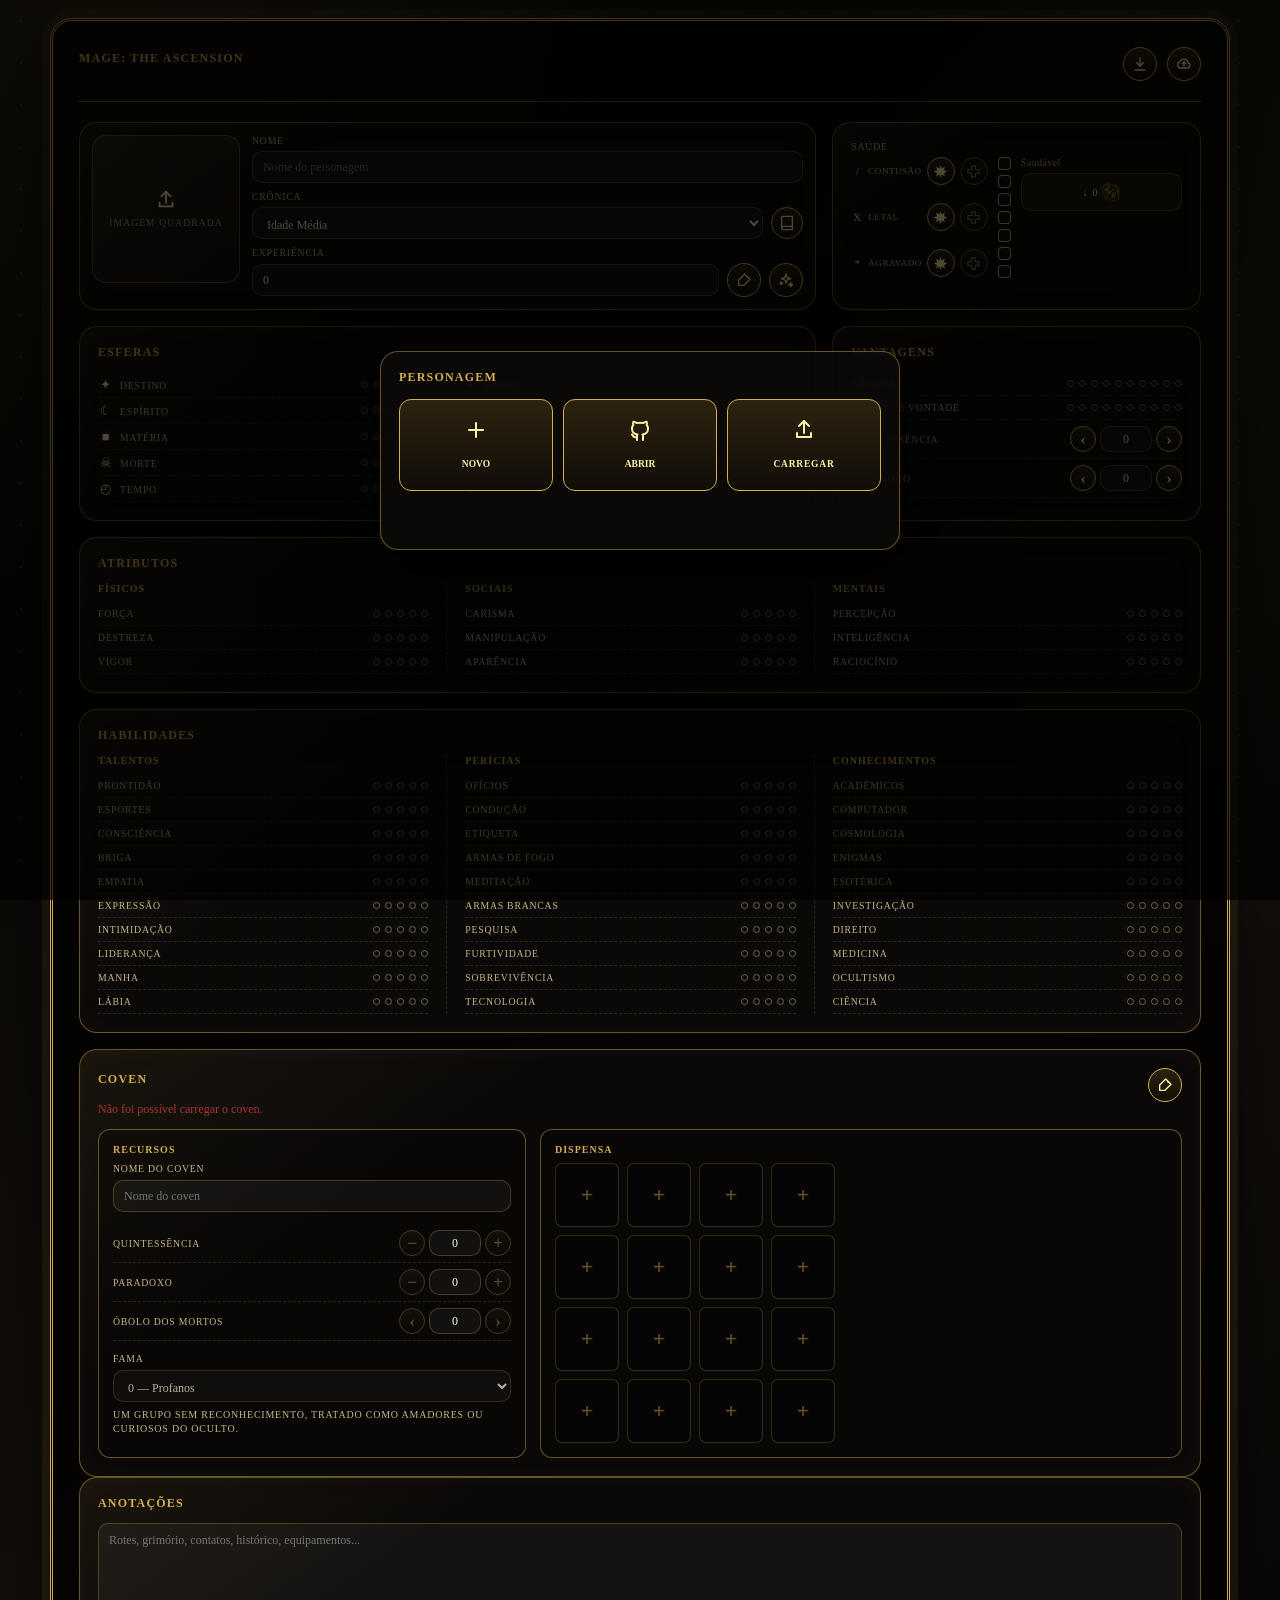
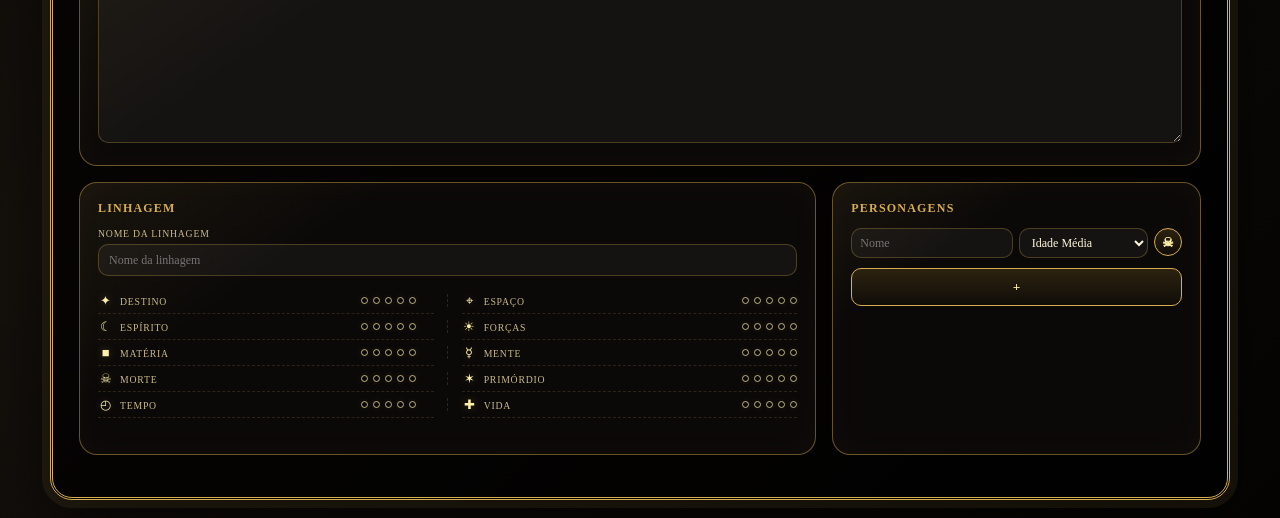
==== commit 4226cb94: "add coven section" ====
--- a/index.html
+++ b/index.html
@@ -20,7 +20,9 @@
   <script src="scripts/dots.js"></script>
   <script src="scripts/health-fields.js"></script>
   <script src="scripts/lineage.js"></script>
+  <script src="scripts/coven.js"></script>
   <script src="scripts/sheets-serialization.js"></script>
+  <script src="scripts/github-sync.js"></script>
   <script src="scripts/autosave.js"></script>
   <script src="scripts/sheet-loading-creation.js"></script>
   <script src="scripts/github-ui.js"></script>
--- a/style.css
+++ b/style.css
@@ -116,7 +116,30 @@
 .two { grid-template-columns: repeat(2, 1fr); }
 .identity-health { grid-template-columns: minmax(0, 2fr) minmax(280px, 1fr); }
 .spheres-advantages { grid-template-columns: 2fr 1fr; }
-.lineage-section { grid-template-columns: 2fr 1fr; }
+.lineage-section { grid-template-columns: 2fr 1fr; position: relative; }
+.lineage-sync-loading {
+  position: absolute;
+  inset: 0;
+  z-index: 6;
+  display: flex;
+  align-items: center;
+  justify-content: center;
+  gap: 10px;
+  border: 1px solid var(--line);
+  border-radius: 18px;
+  color: var(--gold-2);
+  background: rgba(8, 6, 5, .88);
+  cursor: wait;
+}
+.lineage-sync-spinner {
+  width: 20px;
+  height: 20px;
+  border: 2px solid rgba(214, 173, 80, .3);
+  border-top-color: var(--gold-2);
+  border-radius: 50%;
+  animation: lineage-sync-spin .75s linear infinite;
+}
+@keyframes lineage-sync-spin { to { transform: rotate(360deg); } }
 .panel {
   border: 1px solid var(--line);
   border-radius: 18px;
@@ -361,6 +384,7 @@
 }
 textarea { min-height: 140px; resize: vertical; }
 textarea.large { min-height: 220px; }
+.notes-focus-section textarea.large { width: 100%; }
 .health-title {
   display: inline-flex;
   align-items: baseline;
@@ -598,6 +622,168 @@
   background: #b33a32;
   border-color: #ff9a8f;
   box-shadow: 0 0 9px rgba(255, 90, 75, .45);
+}
+
+.stepper-btn:disabled {
+  opacity: .3;
+  cursor: default;
+}
+
+.section-heading {
+  display: flex;
+  align-items: center;
+  justify-content: space-between;
+  gap: 1rem;
+}
+
+.coven-lock-status {
+  min-height: 1.25em;
+  margin: 0 0 .75rem;
+  color: var(--muted);
+}
+
+.coven-lock-status.error {
+  color: #a33;
+}
+
+.coven-primary-row {
+  display: grid;
+  grid-template-columns: minmax(240px, 1fr) minmax(280px, 1.5fr);
+  gap: 14px;
+  align-items: stretch;
+}
+
+.coven-subsection {
+  min-width: 0;
+  padding: 14px;
+  border: 1px solid var(--line);
+  border-radius: 12px;
+  background: rgba(0, 0, 0, .2);
+}
+
+.coven-subsection > h3 {
+  margin-top: 0;
+}
+
+.coven-laboratory {
+  margin-top: 14px;
+}
+
+.coven-laboratory textarea {
+  min-height: 150px;
+}
+
+.coven-fame-field {
+  display: grid;
+  gap: 6px;
+  margin-top: 12px;
+}
+
+.coven-name-field {
+  display: grid;
+  gap: 6px;
+  margin-bottom: 12px;
+}
+
+.coven-fame-description {
+  min-height: 2.4em;
+  color: var(--muted);
+  font-size: 10px;
+  line-height: 1.4;
+}
+
+.coven-pantry-grid {
+  display: grid;
+  grid-template-columns: repeat(4, minmax(48px, 64px));
+  gap: 8px;
+  justify-content: start;
+}
+
+.coven-pantry-slot {
+  position: relative;
+  width: 100%;
+  max-width: 64px;
+  aspect-ratio: 1;
+  overflow: hidden;
+  padding: 0;
+  border-color: var(--line);
+  border-radius: 7px;
+  background: rgba(0, 0, 0, .35);
+}
+
+.coven-pantry-slot:disabled {
+  opacity: .45;
+  cursor: default;
+}
+
+.coven-pantry-slot img {
+  width: 100%;
+  height: 100%;
+  display: block;
+  object-fit: cover;
+}
+
+.coven-pantry-slot.has-item span {
+  position: absolute;
+  right: 0;
+  bottom: 0;
+  left: 0;
+  overflow: hidden;
+  padding: 3px 4px;
+  color: #fff4cf;
+  background: rgba(0, 0, 0, .78);
+  font-size: 8px;
+  line-height: 1.15;
+  text-overflow: ellipsis;
+  white-space: nowrap;
+}
+
+.coven-pantry-empty {
+  color: var(--gold);
+  font-size: 22px;
+}
+
+.coven-item-form {
+  display: grid;
+  gap: 12px;
+}
+
+.coven-item-image-picker {
+  width: 160px;
+  aspect-ratio: 1;
+  justify-self: center;
+  display: grid;
+  place-items: center;
+  overflow: hidden;
+  border: 1px dashed var(--gold);
+  border-radius: 10px;
+  color: var(--gold-2);
+  cursor: pointer;
+  text-align: center;
+}
+
+.coven-item-image-picker.is-readonly {
+  cursor: default;
+}
+
+.coven-item-image-picker img {
+  width: 100%;
+  height: 100%;
+  object-fit: cover;
+}
+
+.coven-item-image-picker input {
+  display: none;
+}
+
+@media (max-width: 760px) {
+  .coven-primary-row {
+    grid-template-columns: 1fr;
+  }
+
+  .coven-pantry-grid {
+    grid-template-columns: repeat(4, minmax(48px, 64px));
+  }
 }
 .dot-row.ai-suggested .dot-label {
   color: #f8dcff;
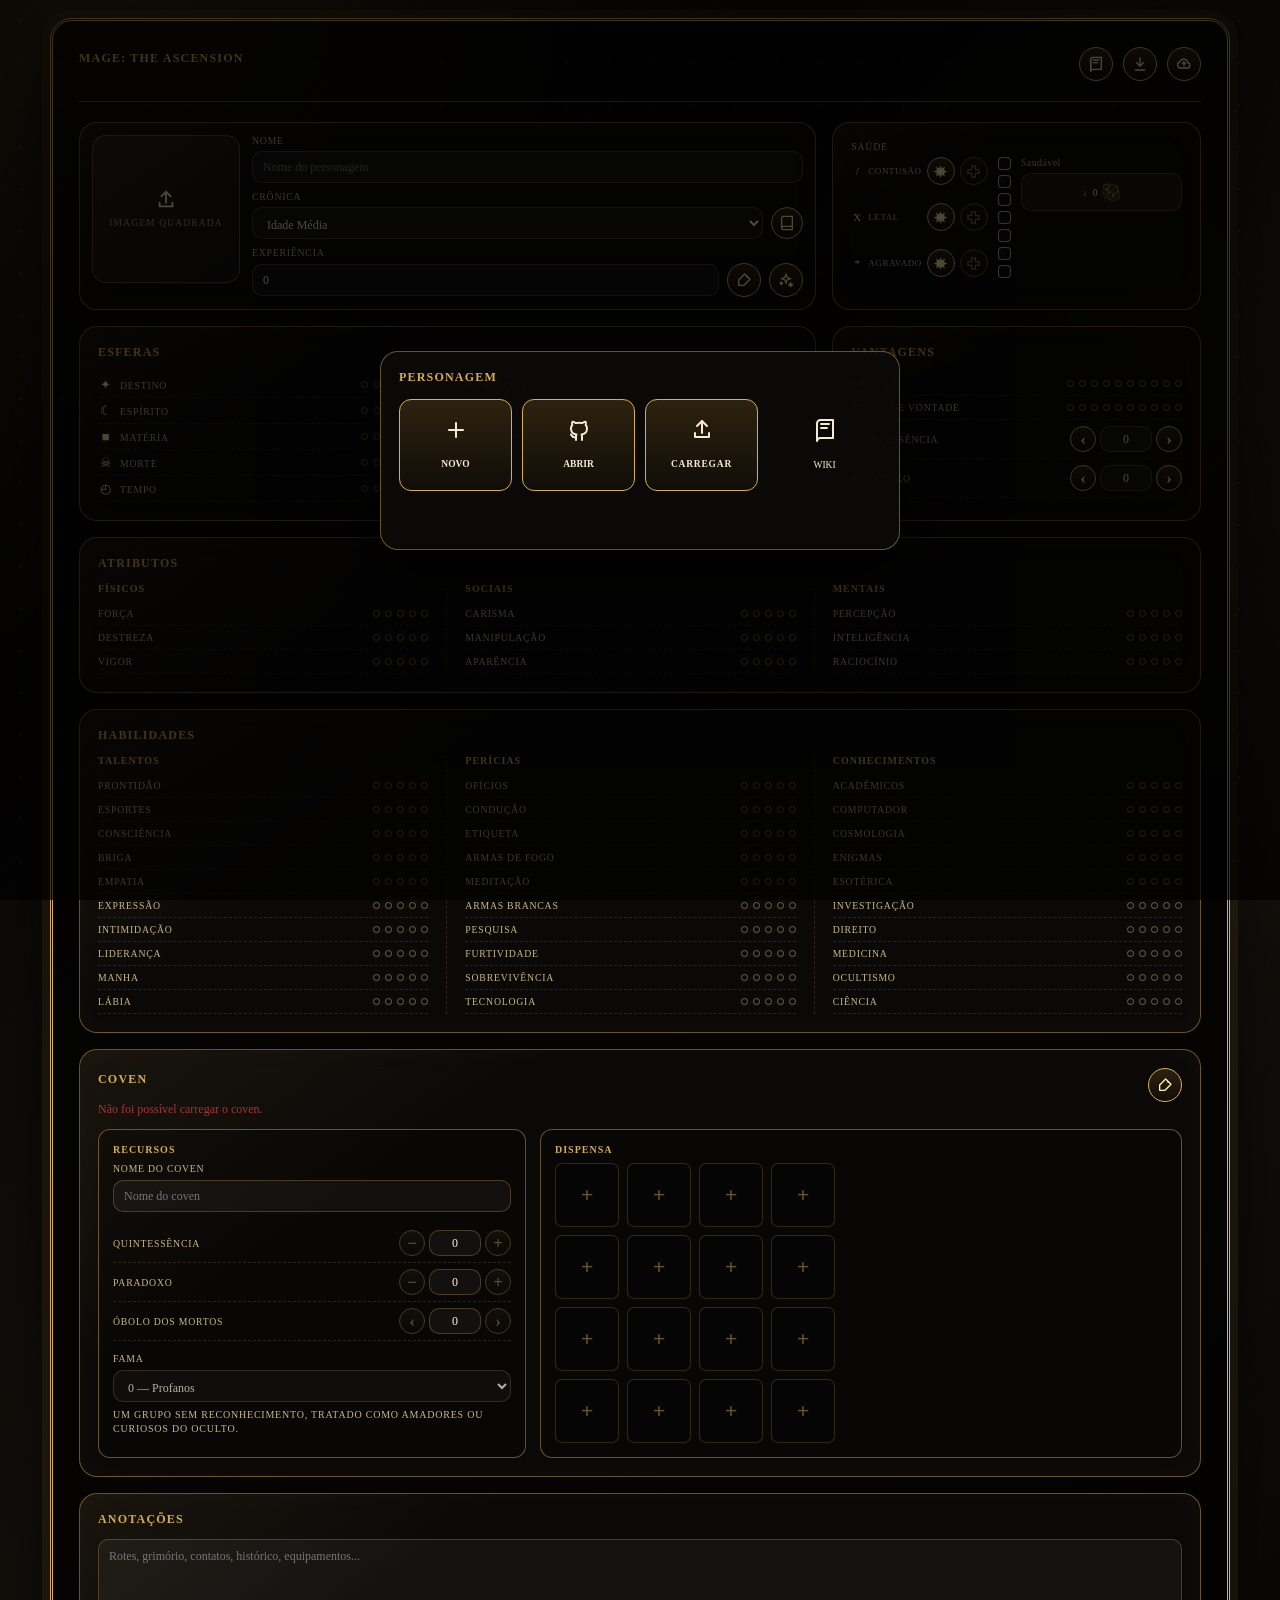
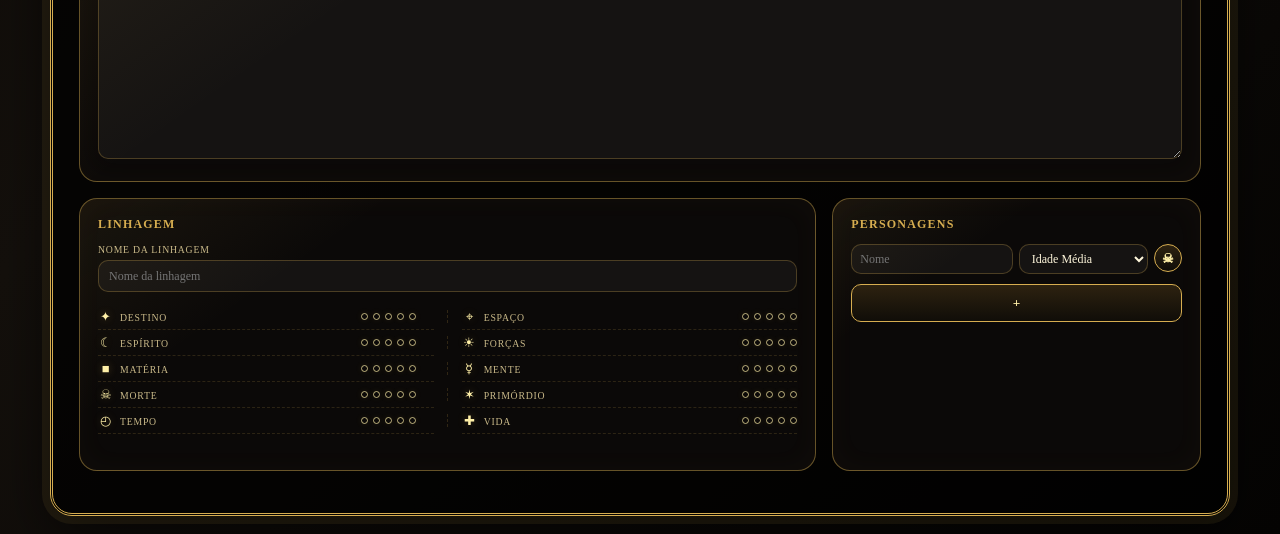
==== commit 423b9aa7: "add wiki feature" ====
--- a/index.html
+++ b/index.html
@@ -11,6 +11,7 @@
   <script src="scripts/components/sheet-sections.js"></script>
   <script src="scripts/components/creation-world-template.js"></script>
   <script src="scripts/components/modals-template.js"></script>
+  <script src="scripts/components/wiki-template.js"></script>
   <script src="scripts/components/sheet-shell.js"></script>
   <script>renderAppShell();</script>
   <script src="prompt.js"></script>
@@ -27,6 +28,7 @@
   <script src="scripts/sheet-loading-creation.js"></script>
   <script src="scripts/github-ui.js"></script>
   <script src="scripts/ai.js"></script>
+  <script src="scripts/wiki.js"></script>
   <script src="scripts/integrations/github.js"></script>
   <script src="scripts/integrations/local-files.js"></script>
   <script src="scripts/bootstrap.js"></script>
--- a/style.css
+++ b/style.css
@@ -385,6 +385,7 @@
 textarea { min-height: 140px; resize: vertical; }
 textarea.large { min-height: 220px; }
 .notes-focus-section textarea.large { width: 100%; }
+.covenant-panel + .notes-focus-section { margin-top: 16px; }
 .health-title {
   display: inline-flex;
   align-items: baseline;
@@ -988,7 +989,7 @@
 .start-actions {
   display: grid;
   gap: 10px;
-  grid-template-columns: repeat(3, 1fr);
+  grid-template-columns: repeat(4, 1fr);
 }
 #gitSheetList {
   margin-top: 14px;
@@ -1001,6 +1002,8 @@
   padding: 14px 10px;
   border-radius: 12px;
   text-align: center;
+  color: inherit;
+  text-decoration: none;
 }
 .start-action-btn svg {
   width: 24px;
@@ -1022,6 +1025,426 @@
 .ai-modal {
   width: min(620px, 100%);
 }
+.sr-only {
+  position: absolute;
+  width: 1px;
+  height: 1px;
+  padding: 0;
+  margin: -1px;
+  overflow: hidden;
+  clip: rect(0, 0, 0, 0);
+  white-space: nowrap;
+  border: 0;
+}
+.wiki-modal {
+  width: min(920px, 100%);
+  height: min(700px, calc(100vh - 36px));
+  overflow: hidden;
+  display: flex;
+  flex-direction: column;
+}
+.wiki-modal-header,
+.wiki-search {
+  flex: 0 0 auto;
+}
+.wiki-modal-header p {
+  margin: 4px 0 0;
+  color: var(--muted);
+}
+.wiki-header-actions {
+  display: flex;
+  align-items: center;
+  gap: 6px;
+}
+.wiki-open-page {
+  width: 28px;
+  height: 28px;
+}
+.wiki-open-page svg {
+  width: 15px;
+  height: 15px;
+}
+.wiki-page-body { min-height: 100vh; }
+.wiki-page-shell {
+  position: relative;
+  z-index: 1;
+  min-height: 100vh;
+  padding: 18px;
+}
+.wiki-page-panel {
+  width: min(1180px, 100%);
+  height: calc(100vh - 36px);
+  margin: 0 auto;
+  padding: 22px;
+  border: 3px double var(--gold);
+  border-radius: 18px;
+  background: var(--panel);
+  box-shadow: 0 20px 60px rgba(0,0,0,.7);
+}
+.wiki-search {
+  position: relative;
+  margin-bottom: 14px;
+}
+.wiki-search > svg {
+  position: absolute;
+  left: 12px;
+  top: 50%;
+  width: 18px;
+  height: 18px;
+  transform: translateY(-50%);
+  fill: none;
+  stroke: var(--muted);
+  stroke-width: 2;
+}
+.wiki-search input {
+  width: 100%;
+  padding: 11px 116px 11px 40px;
+}
+.wiki-search-actions {
+  position: absolute;
+  right: 8px;
+  top: 50%;
+  transform: translateY(-50%);
+  display: flex;
+  align-items: center;
+  gap: 2px;
+}
+.wiki-search-nav,
+.wiki-search-clear {
+  width: 30px;
+  height: 30px;
+  border: 0;
+  background: transparent;
+  color: var(--muted);
+  line-height: 1;
+}
+.wiki-search-nav { font-size: 16px; }
+.wiki-search-clear { font-size: 22px; }
+.wiki-search-nav:hover:not(:disabled),
+.wiki-search-clear:hover { color: var(--gold-2); }
+.wiki-search-nav:disabled {
+  opacity: .35;
+  cursor: default;
+}
+.wiki-layout {
+  min-height: 0;
+  flex: 1 1 auto;
+  display: grid;
+  grid-template-columns: minmax(150px, 210px) minmax(0, 1fr);
+  gap: 16px;
+}
+.wiki-layout[hidden] { display: none; }
+.wiki-topic-menu {
+  min-height: 0;
+  overflow: auto;
+  display: flex;
+  flex-direction: column;
+  gap: 5px;
+  padding-right: 8px;
+  border-right: 1px solid var(--line);
+}
+.wiki-topic-button {
+  padding: 10px 12px;
+  border: 1px solid transparent;
+  border-radius: 9px;
+  background: transparent;
+  color: #f6ead0;
+  text-align: left;
+}
+.wiki-topic-button:hover,
+.wiki-topic-button.is-active {
+  border-color: var(--line);
+  background: rgba(255,255,255,.06);
+}
+.wiki-topic-button.is-active { color: var(--gold-2); }
+.wiki-topic-content {
+  min-height: 0;
+  overflow: auto;
+  padding: 0 8px 12px 0;
+}
+.wiki-topic-content h3 {
+  margin: 0 0 8px;
+  font-size: 22px;
+}
+.wiki-topic-intro {
+  margin: 0 0 18px;
+  color: var(--muted);
+  line-height: 1.55;
+}
+.wiki-entry-list { margin: 0; }
+.wiki-entry-group-title {
+  margin: 22px 0 4px;
+  padding-bottom: 6px;
+  border-bottom: 1px solid var(--line);
+  color: #f6ead0;
+  font-size: 15px;
+}
+.wiki-sphere-guide + .wiki-sphere-guide {
+  margin-top: 28px;
+}
+.wiki-level-summary {
+  margin-bottom: 30px;
+}
+.wiki-sphere-original-title {
+  margin-left: 8px;
+  color: var(--muted);
+  font-size: 11px;
+  font-weight: 400;
+}
+.wiki-sphere-summary {
+  margin: 10px 0 12px;
+  line-height: 1.5;
+}
+.wiki-sphere-definition {
+  margin: -2px 0 14px;
+  padding: 9px 11px;
+  border-left: 2px solid var(--gold);
+  background: rgba(214, 173, 80, .07);
+  line-height: 1.5;
+}
+.wiki-level-table {
+  width: 100%;
+  border-collapse: collapse;
+}
+.wiki-level-table th,
+.wiki-level-table td {
+  padding: 9px 10px;
+  border-bottom: 1px solid rgba(214, 173, 80, .22);
+  text-align: left;
+  vertical-align: top;
+  line-height: 1.45;
+}
+.wiki-level-table thead th {
+  color: var(--muted);
+  font-size: 10px;
+  text-transform: uppercase;
+}
+.wiki-level-table tbody th {
+  width: 88px;
+  color: var(--gold);
+  white-space: nowrap;
+  letter-spacing: 2px;
+}
+.wiki-sphere-examples-title {
+  margin: 18px 0 8px;
+  color: var(--gold-2);
+  font-size: 12px;
+}
+.wiki-table-scroll {
+  max-width: 100%;
+  overflow-x: auto;
+}
+.wiki-examples-table {
+  width: 100%;
+  min-width: 560px;
+  border-collapse: collapse;
+}
+.wiki-examples-table th,
+.wiki-examples-table td {
+  padding: 9px 10px;
+  border-bottom: 1px solid rgba(214, 173, 80, .22);
+  text-align: left;
+  vertical-align: top;
+  line-height: 1.45;
+}
+.wiki-examples-table thead th {
+  color: var(--muted);
+  font-size: 10px;
+  text-transform: uppercase;
+}
+.wiki-examples-table td:first-child {
+  color: var(--gold-2);
+  font-weight: 700;
+}
+.wiki-examples-table td:nth-child(2) {
+  white-space: nowrap;
+}
+.wiki-combat-flow {
+  margin: 0;
+  padding-left: 24px;
+}
+.wiki-combat-flow > li {
+  margin-bottom: 24px;
+  padding-left: 6px;
+}
+.wiki-combat-flow h4 {
+  margin: 0 0 4px;
+  color: var(--gold-2);
+  font-size: 15px;
+}
+.wiki-combat-flow p,
+.wiki-combat-flow li {
+  line-height: 1.55;
+}
+.wiki-combat-step-subtitle {
+  margin: 0 0 10px;
+  color: var(--muted);
+  font-style: italic;
+}
+.wiki-soak-table,
+.wiki-magic-protection-table,
+.wiki-combat-examples-table {
+  width: 100%;
+  border-collapse: collapse;
+}
+.wiki-soak-table th,
+.wiki-soak-table td,
+.wiki-magic-protection-table th,
+.wiki-magic-protection-table td,
+.wiki-combat-examples-table th,
+.wiki-combat-examples-table td {
+  padding: 9px 10px;
+  border-bottom: 1px solid rgba(214, 173, 80, .22);
+  text-align: left;
+  vertical-align: top;
+  line-height: 1.45;
+  white-space: pre-line;
+}
+.wiki-soak-table thead th,
+.wiki-magic-protection-table thead th,
+.wiki-combat-examples-table thead th {
+  color: var(--muted);
+  font-size: 10px;
+  text-transform: uppercase;
+}
+.wiki-soak-table td:first-child {
+  color: var(--gold-2);
+  font-weight: 700;
+  white-space: nowrap;
+}
+.wiki-combat-protection-title {
+  margin: 20px 0 6px;
+  color: var(--gold-2);
+  font-size: 13px;
+}
+.wiki-magic-protection-table {
+  min-width: 650px;
+}
+.wiki-magic-protection-table td:first-child {
+  color: var(--gold-2);
+  font-weight: 700;
+}
+.wiki-magic-protection-table td:nth-child(2) {
+  white-space: nowrap;
+}
+.wiki-combat-examples-title {
+  margin: 28px 0 10px;
+  color: var(--gold-2);
+  font-size: 17px;
+}
+.wiki-combat-examples-table {
+  min-width: 1200px;
+}
+.wiki-combat-examples-table td:first-child {
+  color: var(--gold-2);
+  font-weight: 700;
+}
+.wiki-spellcasting-flow {
+  margin: 0;
+  padding-left: 24px;
+}
+.wiki-spellcasting-flow > li {
+  margin-bottom: 22px;
+  padding-left: 6px;
+  line-height: 1.55;
+}
+.wiki-spellcasting-flow h4 {
+  margin: 0 0 6px;
+  color: var(--gold-2);
+  font-size: 15px;
+}
+.wiki-spellcasting-flow p { margin: 0 0 10px; }
+.wiki-spellcasting-table {
+  width: 100%;
+  min-width: 480px;
+  border-collapse: collapse;
+}
+.wiki-spellcasting-table th,
+.wiki-spellcasting-table td {
+  padding: 9px 10px;
+  border-bottom: 1px solid rgba(214, 173, 80, .22);
+  text-align: left;
+  vertical-align: top;
+  line-height: 1.45;
+}
+.wiki-spellcasting-table thead th {
+  color: var(--muted);
+  font-size: 10px;
+  text-transform: uppercase;
+}
+.wiki-spellcasting-table td:first-child {
+  color: var(--gold-2);
+  font-weight: 700;
+  white-space: nowrap;
+}
+.wiki-content-section-title {
+  margin: 30px 0 10px;
+  padding-bottom: 7px;
+  border-bottom: 1px solid var(--line);
+  color: var(--gold-2);
+  font-size: 17px;
+}
+.wiki-content-subtitle {
+  margin: 20px 0 7px;
+  color: var(--gold-2);
+  font-size: 13px;
+}
+.wiki-spell-example-title {
+  margin: 14px 0 6px;
+  color: #f6ead0;
+  font-size: 16px;
+}
+.wiki-content-list {
+  padding-left: 20px;
+  line-height: 1.55;
+}
+.wiki-content-definitions {
+  display: grid;
+  grid-template-columns: max-content minmax(0, 1fr);
+  gap: 6px 10px;
+  line-height: 1.5;
+}
+.wiki-content-definitions dt {
+  color: var(--gold-2);
+  font-weight: 700;
+}
+.wiki-content-definitions dd { margin: 0; }
+.wiki-combined-use-text {
+  margin: 0 0 16px;
+  line-height: 1.6;
+}
+.wiki-content-note {
+  margin: 14px 0;
+  padding: 10px 12px;
+  border-left: 3px solid var(--gold);
+  background: rgba(214, 173, 80, .08);
+  line-height: 1.5;
+}
+.wiki-entry-list dt {
+  margin-top: 14px;
+  color: var(--gold-2);
+  font-weight: 700;
+}
+.wiki-entry-list dd {
+  margin: 4px 0 0;
+  line-height: 1.5;
+}
+.wiki-highlight {
+  border-radius: 3px;
+  background: #f1ca62;
+  color: #17130b;
+  padding: 0 1px;
+}
+.wiki-highlight.is-current {
+  outline: 2px solid var(--gold-2);
+  outline-offset: 2px;
+  background: #fff0a8;
+}
+.wiki-empty-state {
+  margin: auto;
+  color: var(--muted);
+  text-align: center;
+}
 .ai-form {
   display: grid;
   gap: 12px;
@@ -1110,6 +1533,20 @@
   font-size: 10px;
 }
 @media (max-width: 640px) {
+  .wiki-modal { height: calc(100vh - 24px); }
+  .wiki-layout {
+    grid-template-columns: 1fr;
+    grid-template-rows: auto minmax(0, 1fr);
+    gap: 12px;
+  }
+  .wiki-topic-menu {
+    flex-direction: row;
+    overflow-x: auto;
+    padding: 0 0 8px;
+    border-right: 0;
+    border-bottom: 1px solid var(--line);
+  }
+  .wiki-topic-button { flex: 0 0 auto; }
   .three, .two, .identity-health, .spheres-advantages, .lineage-section, .creation-controls, .attribute-columns, .ability-columns, .creation-world-columns, .sphere-grid, .lineage-sphere-grid, .lineage-xp-grid { grid-template-columns: 1fr; }
   .identity {
     grid-template-columns: minmax(72px, 96px) minmax(0, 1fr);
@@ -1140,7 +1577,13 @@
     padding: 7px 6px;
     white-space: normal;
   }
-  .start-actions { grid-template-columns: repeat(3, minmax(0, 1fr)); }
+  .start-actions { grid-template-columns: repeat(2, minmax(0, 1fr)); }
+  .wiki-page-shell { padding: 8px; }
+  .wiki-page-panel {
+    width: 100%;
+    height: calc(100vh - 16px);
+    padding: 14px;
+  }
   .attribute-column, .ability-column, .sphere-grid .dot-row:nth-child(odd), .lineage-sphere-grid .lineage-dot-row:nth-child(odd) { border-right: 0; padding-right: 0; }
   .sphere-grid .dot-row:nth-child(odd)::after, .lineage-sphere-grid .lineage-dot-row:nth-child(odd)::after { display: none; }
   .hero { align-items: flex-start; flex-direction: column; }
